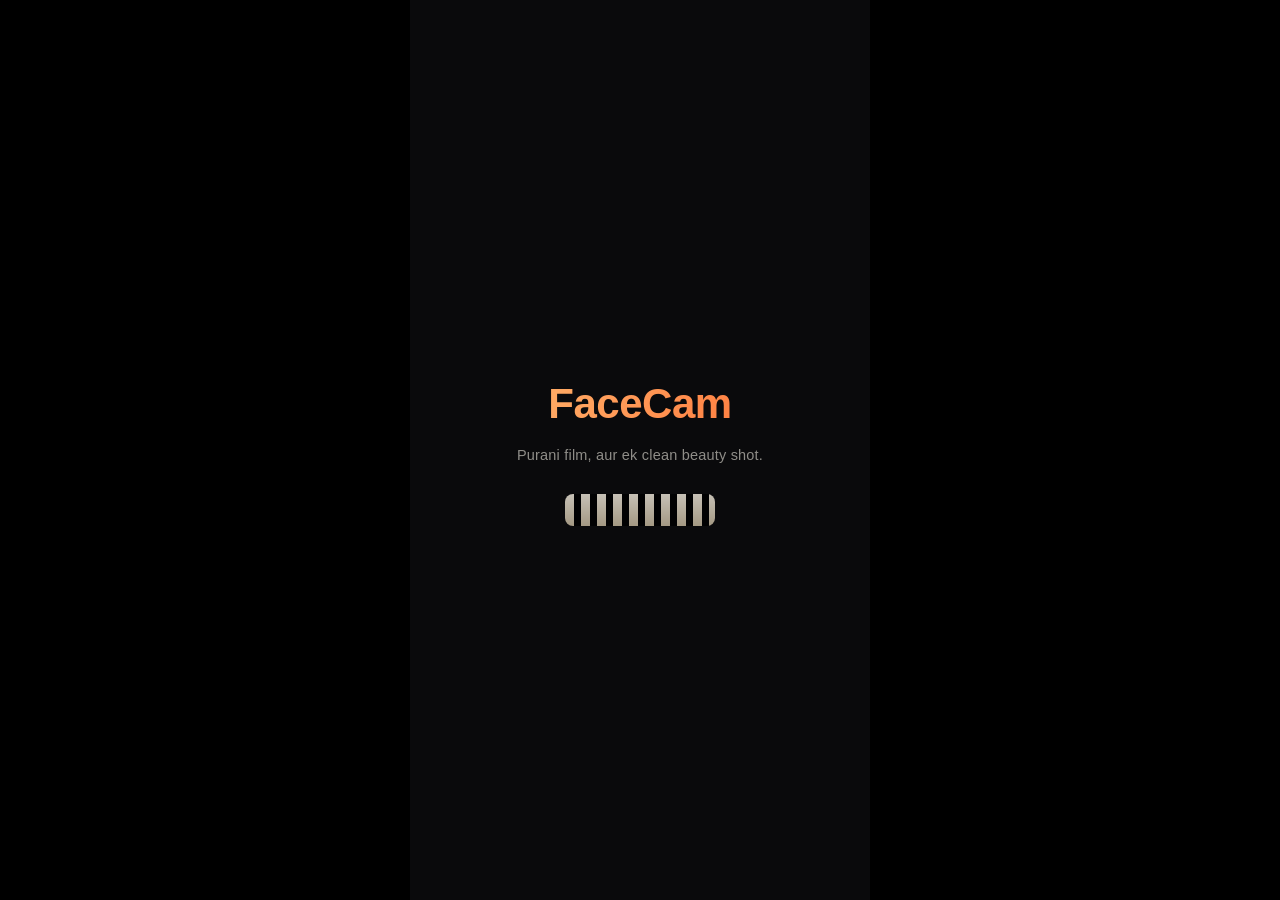
==== web/index.html @ 0ca832f5 "Explain plainly when the page is opened from file:// (browsers block the camera there)" ====
<!DOCTYPE html>
<html lang="en">
<head>
<meta charset="utf-8">
<meta name="viewport" content="width=device-width, initial-scale=1, viewport-fit=cover">
<meta name="theme-color" content="#0a0a0c">
<meta name="description" content="FaceCam — vintage film cameras and a beauty camera. Free, offline, no ads.">
<title>FaceCam — Vintage &amp; Beauty Camera</title>
<link rel="stylesheet" href="css/styles.css">
</head>
<body>
<div id="app">

  <!-- Splash -->
  <section class="screen" id="screen-splash">
    <div class="splash-inner">
      <div class="logo">FaceCam</div>
      <div class="logo-sub">Purani film, aur ek clean beauty shot.</div>
      <div class="film-strip"></div>
    </div>
  </section>

  <!-- Onboarding -->
  <section class="screen" id="screen-onboarding">
    <div class="onb">
      <div class="logo small">FaceCam</div>
      <p class="onb-lead">Vintage film cameras aur ek beauty camera &mdash; dono ek app mein. Koi slider nahi, bas click.</p>
      <ul class="onb-list">
        <li>13 vintage film cameras</li>
        <li>4 beauty looks &mdash; clean, bright, warm, portrait</li>
        <li>Random grain, dust, light leaks, vignette</li>
        <li>100% free, no ads, offline</li>
      </ul>
      <button class="btn primary" id="btn-onboard">Enable camera &amp; start</button>
      <p class="fine">Camera permission chahiye. Koi data upload nahi hota.</p>
    </div>
  </section>

  <!-- Viewfinder -->
  <section class="screen" id="screen-viewfinder">
    <div class="vf">
      <video id="video" playsinline autoplay muted></video>
      <canvas id="demo-canvas"></canvas>
      <div id="live-vignette" class="live-vignette"></div>
      <div id="live-frame" class="live-frame"></div>
      <div id="double-chip" class="double-chip"><img alt="First shot"><span>1st shot</span></div>
      <div id="flash-overlay"></div>

      <canvas id="pro-canvas" class="pro-canvas"></canvas>
      <div id="pro-grid" class="pro-grid"></div>
      <div id="pro-hud" class="pro-hud">
        <canvas id="pro-hist" class="pro-hist"></canvas>
        <div id="pro-level" class="pro-level">
          <div class="pro-level-track"><div id="pro-level-bar" class="pro-level-bar"></div></div>
          <span id="pro-level-val">0.0&deg;</span>
        </div>
        <div class="pro-row">
          <div class="pro-toggles">
            <button class="pro-btn on" data-pro-toggle="grid">Grid</button>
            <button class="pro-btn on" data-pro-toggle="level">Level</button>
            <button class="pro-btn" data-pro-toggle="peaking">Peaking</button>
            <button class="pro-btn" data-pro-toggle="zebra">Zebra</button>
            <button class="pro-btn" data-pro-toggle="falseColor">False</button>
          </div>
          <div id="pro-controls" class="pro-controls"></div>
        </div>
        <p id="pro-support-note" class="pro-note"></p>
      </div>

      <div id="cam-fallback" class="cam-fallback">
        <p id="fallback-text">Camera is device par available nahi hai.</p>
        <a id="fallback-live" class="btn primary" style="display:none"
           href="https://gpal7926-eng.github.io/facecam/FaceCam-preview.html" target="_blank" rel="noopener">
          Live version kholiye (camera yahan chalta hai)
        </a>
        <p class="fine" id="fallback-fine">Demo scene se poora pipeline test karein, ya gallery se photo import karein.</p>
        <button class="btn primary" id="fallback-demo">Demo scene try karein</button>
        <button class="btn" id="fallback-pick">Photo import karein</button>
      </div>

      <div id="countdown" class="countdown"></div>

      <div class="vf-top">
        <div class="vf-title">
          <span id="cam-name">FaceCam 135 B</span>
          <small id="cam-tag">35mm Classic</small>
        </div>
        <div class="vf-top-actions">
          <button class="icon-btn" id="btn-pro" title="Manual camera mode">M</button>
          <button class="icon-btn" id="btn-settings" title="Settings">&#9881;</button>
        </div>
      </div>

      <div class="vf-bottom">
        <div class="vf-row small-row">
          <button class="icon-btn" id="btn-gallery" title="Gallery">&#9635;</button>
          <button class="icon-btn" id="btn-picker" title="Cameras">&#9788;</button>
          <button class="icon-btn" id="btn-cameras" title="All cameras">&#9638;</button>
        </div>
        <div class="vf-row main-row">
          <button class="icon-btn" id="btn-timer" title="Self-timer">&#8986;</button>
          <button class="icon-btn" id="btn-flash" title="Flash">&#9889;</button>
          <button class="shutter" id="btn-shutter" title="Shutter"><span></span></button>
          <button class="icon-btn" id="btn-double" title="Double exposure">2x</button>
          <button class="icon-btn" id="btn-switch" title="Flip camera">&#8646;</button>
        </div>
        <div class="vf-row import-row">
          <button class="link-btn" id="btn-import">Import a photo</button>
        </div>
      </div>
    </div>
  </section>

  <!-- Developing -->
  <section class="screen" id="screen-developing">
    <div class="dev-wrap">
      <img id="dev-img" alt="Developing">
      <p class="dev-text">Developing&hellip;</p>
    </div>
  </section>

  <!-- Result -->
  <section class="screen" id="screen-result">
    <div class="result-wrap">
      <img id="result-img" alt="Result">
      <p class="result-cam" id="result-cam"></p>
      <div class="result-actions">
        <button class="btn" id="result-retake">Retake</button>
        <button class="btn primary" id="result-save">Save</button>
        <button class="btn" id="result-share">Share</button>
        <button class="btn" id="btn-before">Original</button>
      </div>
    </div>
  </section>

  <!-- Gallery -->
  <section class="screen" id="screen-gallery">
    <div class="topbar">
      <button class="icon-btn" data-back="viewfinder">&#8592;</button>
      <h1>Gallery<small id="gallery-count"></small></h1>
      <span></span>
    </div>
    <div class="screen-body">
      <div class="gallery-grid" id="gallery-grid"></div>
      <p id="gallery-empty" class="empty">Abhi koi photo nahi. Camera se pehli shot lein.</p>
    </div>
  </section>

  <!-- Cameras browser -->
  <section class="screen" id="screen-shop">
    <div class="topbar">
      <button class="icon-btn" data-back="viewfinder">&#8592;</button>
      <h1>Cameras</h1>
      <span></span>
    </div>
    <div class="screen-body">
      <div class="tabs" id="shop-tabs">
        <button class="tab" data-group="beauty">Beauty</button>
        <button class="tab active" data-group="vintage">Vintage</button>
      </div>
      <div class="shop-grid" id="shop-grid"></div>
    </div>
  </section>

  <!-- Settings -->
  <section class="screen" id="screen-settings">
    <div class="topbar">
      <button class="icon-btn" data-back="viewfinder">&#8592;</button>
      <h1>Settings</h1>
      <span></span>
    </div>
    <div class="screen-body">
      <div class="settings-list">
        <label class="row"><span>Date stamp</span><input type="checkbox" id="set-datestamp"></label>
        <label class="row"><span>Border / frame</span><input type="checkbox" id="set-border"></label>
        <label class="row"><span>Shutter sound</span><input type="checkbox" id="set-sound"></label>
        <label class="row"><span>FaceCam watermark</span><input type="checkbox" id="set-branding"></label>
        <label class="row"><span>Default camera</span><select id="set-default"></select></label>
        <button class="link-btn" id="set-reset">Reset app data</button>
        <a class="link-btn" href="#" onclick="return false;">Privacy policy</a>
        <p class="fine">Sab data sirf aapke device par rehta hai. Koi server, koi login, koi ads nahi.</p>
      </div>
    </div>
  </section>

  <!-- Camera picker sheet -->
  <div class="sheet" id="sheet-picker">
    <div class="sheet-backdrop"></div>
    <div class="sheet-panel">
      <div class="sheet-head">
        <h2>Cameras</h2>
        <button class="icon-btn" data-close-sheet="sheet-picker">&#10005;</button>
      </div>
      <div class="tabs" id="picker-tabs">
        <button class="tab" data-group="beauty">Beauty</button>
        <button class="tab active" data-group="vintage">Vintage</button>
      </div>
      <div class="picker-list" id="picker-list"></div>
    </div>
  </div>

  <!-- Photo viewer -->
  <div class="viewer" id="viewer">
    <img id="viewer-img" alt="Photo">
    <div class="viewer-actions">
      <button class="btn" id="viewer-close">Close</button>
      <button class="btn" id="viewer-share">Share</button>
      <button class="btn danger" id="viewer-delete">Delete</button>
    </div>
  </div>

  <div id="toast" class="toast"></div>
  <input type="file" id="import-input" accept="image/*" hidden>
</div>

<script src="js/cameras.js"></script>
<script src="js/effects.js"></script>
<script src="js/pro.js"></script>
<script src="js/app.js"></script>
</body>
</html>
---- web/css/styles.css ----
:root {
  --bg: #0a0a0c;
  --bg-2: #101014;
  --panel: #16161b;
  --panel-2: #1e1e25;
  --line: #272730;
  --text: #f4f2ee;
  --muted: #8f8d88;
  --accent: #ff7a3d;
  --accent-2: #ffb26b;
  --danger: #ff5f5f;
  --ok: #4ade80;
  --r-lg: 20px;
  --r-md: 14px;
  --r-sm: 10px;
  --frame-color: #ffffff;
}

* { box-sizing: border-box; -webkit-tap-highlight-color: transparent; }

html, body {
  margin: 0;
  height: 100%;
  background: #000;
  color: var(--text);
  font-family: -apple-system, BlinkMacSystemFont, "Segoe UI", Roboto, "Helvetica Neue", Arial, sans-serif;
  font-size: 15px;
  line-height: 1.45;
  overscroll-behavior: none;
  -webkit-font-smoothing: antialiased;
}

#app {
  position: relative;
  width: 100%;
  max-width: 460px;
  height: 100vh;
  height: 100dvh;
  margin: 0 auto;
  background: var(--bg);
  overflow: hidden;
  box-shadow: 0 0 80px rgba(0,0,0,.85);
}

/* ---------- Screens ---------- */
.screen {
  position: absolute;
  inset: 0;
  display: none;
  flex-direction: column;
  background: var(--bg);
}
.screen.active { display: flex; animation: fade .22s ease; }
@keyframes fade { from { opacity: 0; } to { opacity: 1; } }
.screen-body { flex: 1; overflow-y: auto; padding: 18px 18px 26px; }

/* ---------- Splash ---------- */
#screen-splash { align-items: center; justify-content: center; }
.splash-inner { text-align: center; padding: 24px; }
.logo {
  font-size: 42px;
  font-weight: 800;
  letter-spacing: -0.5px;
  background: linear-gradient(115deg, var(--accent-2), var(--accent));
  -webkit-background-clip: text;
  background-clip: text;
  color: transparent;
}
.logo.small { font-size: 28px; }
.logo-sub { color: var(--muted); margin-top: 10px; font-size: 14.5px; letter-spacing: .2px; }
.film-strip {
  margin: 28px auto 0;
  width: 150px; height: 32px;
  border-radius: 8px;
  background:
    repeating-linear-gradient(90deg, transparent 0 9px, #000 9px 16px),
    linear-gradient(#f6efe1, #cbbda2);
  opacity: .8;
}

/* ---------- Onboarding ---------- */
#screen-onboarding { justify-content: center; }
.onb { padding: 30px 24px; }
.onb-lead { color: var(--muted); line-height: 1.6; font-size: 15px; }
.onb-list { list-style: none; padding: 0; margin: 22px 0; }
.onb-list li {
  padding: 12px 14px 12px 38px;
  position: relative;
  background: var(--panel);
  border: 1px solid var(--line);
  border-radius: var(--r-md);
  margin-bottom: 8px;
  font-size: 14.5px;
}
.onb-list li::before {
  content: "";
  position: absolute; left: 15px; top: 17px;
  width: 7px; height: 7px; border-radius: 50%;
  background: var(--accent);
}

/* ---------- Buttons ---------- */
.btn {
  appearance: none;
  border: 1px solid var(--line);
  background: var(--panel-2);
  color: var(--text);
  padding: 13px 18px;
  border-radius: var(--r-md);
  font-size: 15px;
  font-weight: 600;
  font-family: inherit;
  cursor: pointer;
  transition: transform .08s ease, background .15s ease, border-color .15s ease;
}
.btn:active { transform: scale(.975); }
.btn.primary {
  background: linear-gradient(115deg, var(--accent), var(--accent-2));
  border: none;
  color: #22120a;
  width: 100%;
}
.btn.danger { color: var(--danger); border-color: rgba(255,95,95,.35); }
.btn.small { padding: 9px 14px; font-size: 13px; }

.icon-btn {
  appearance: none;
  border: 1px solid rgba(255,255,255,.09);
  background: rgba(18,18,22,.62);
  color: var(--text);
  width: 42px; height: 42px;
  border-radius: 50%;
  font-size: 16px;
  font-family: inherit;
  cursor: pointer;
  display: inline-flex;
  align-items: center;
  justify-content: center;
  backdrop-filter: blur(8px);
  transition: transform .08s ease, background .15s ease;
}
.icon-btn.on { background: var(--accent); color: #22120a; border-color: transparent; }
.icon-btn:active { transform: scale(.94); }

.link-btn {
  background: none;
  border: none;
  color: var(--accent-2);
  font-size: 14px;
  font-family: inherit;
  padding: 11px 4px;
  cursor: pointer;
  text-decoration: none;
  display: inline-block;
  font-weight: 600;
}
.link-btn.danger { color: var(--danger); }

/* ---------- Viewfinder ---------- */
.vf { position: relative; flex: 1; overflow: hidden; background: #000; }
#video, #demo-canvas {
  position: absolute; inset: 0;
  width: 100%; height: 100%;
  object-fit: cover;
  transition: filter .25s ease;
}
#demo-canvas { display: none; }
.live-vignette {
  position: absolute; inset: 0;
  pointer-events: none;
  background: radial-gradient(circle at 50% 50%, rgba(0,0,0,0) 42%, rgba(0,0,0,.85) 100%);
  opacity: .3;
  transition: opacity .25s ease;
}
.live-frame {
  position: absolute; inset: 0;
  pointer-events: none;
  transition: border .2s ease;
}
.live-frame.thin { border: 7px solid var(--frame-color); }
.live-frame.thick { border: 20px solid var(--frame-color); }
.live-frame.cinema { border-top: 9vh solid #0d0d0d; border-bottom: 9vh solid #0d0d0d; }
.live-frame.instant { border: 16px solid #fff; border-bottom-width: 58px; }

.cam-fallback {
  position: absolute; inset: 0;
  display: none;
  flex-direction: column;
  align-items: center;
  justify-content: center;
  gap: 10px;
  padding: 30px;
  text-align: center;
  background: radial-gradient(circle at 50% 32%, #23232a, #0e0e11);
}
.cam-fallback.show { display: flex; }
.cam-fallback p { margin: 0; color: var(--muted); }
.cam-fallback .btn { width: 100%; max-width: 280px; }

.countdown {
  position: absolute; top: 50%; left: 50%;
  transform: translate(-50%,-50%);
  font-size: 92px; font-weight: 800;
  color: #fff;
  text-shadow: 0 4px 26px rgba(0,0,0,.7);
  display: none;
}
.countdown.show { display: block; }

.vf-top {
  position: absolute; top: 0; left: 0; right: 0;
  display: flex; align-items: flex-start; justify-content: space-between;
  padding: 16px 16px 0;
}
.vf-title { display: flex; flex-direction: column; }
.vf-title span { font-weight: 700; font-size: 15px; letter-spacing: .2px; text-shadow: 0 1px 8px rgba(0,0,0,.75); }
.vf-title small { color: var(--accent-2); font-size: 11.5px; letter-spacing: .4px; text-shadow: 0 1px 8px rgba(0,0,0,.75); }
.vf-top-actions { display: flex; gap: 8px; }

.vf-bottom {
  position: absolute; left: 0; right: 0; bottom: 0;
  padding: 0 16px 22px;
  background: linear-gradient(to top, rgba(0,0,0,.82) 40%, rgba(0,0,0,0));
}
.vf-row { display: flex; align-items: center; justify-content: center; gap: 14px; }
.small-row { margin-bottom: 14px; }
.small-row .icon-btn { width: 38px; height: 38px; font-size: 14px; }
.main-row { gap: 18px; }
.import-row { margin-top: 14px; justify-content: center; }

.shutter {
  appearance: none;
  width: 74px; height: 74px;
  border-radius: 50%;
  border: 3px solid rgba(255,255,255,.9);
  background: rgba(255,255,255,.10);
  cursor: pointer;
  display: flex; align-items: center; justify-content: center;
  transition: transform .09s ease, background .15s ease;
  box-shadow: 0 0 0 6px rgba(255,255,255,.06);
}
.shutter span {
  width: 58px; height: 58px;
  border-radius: 50%;
  background: #fff;
  display: block;
  transition: transform .09s ease;
}
.shutter:active { transform: scale(.94); }
.shutter:active span { transform: scale(.9); }

/* ---------- Developing ---------- */
#screen-developing { align-items: center; justify-content: center; }
.dev-wrap { text-align: center; padding: 20px; }
#dev-img {
  width: 74vw; max-width: 320px;
  border-radius: 8px;
  filter: brightness(3) blur(22px) saturate(.2);
  opacity: .25;
  transition: filter 2.4s ease, opacity 2.4s ease;
}
#dev-img.developed { filter: none; opacity: 1; }
.dev-text {
  color: var(--muted); letter-spacing: 3px; margin-top: 20px;
  text-transform: uppercase; font-size: 12px;
}

/* ---------- Result ---------- */
#screen-result { align-items: center; justify-content: center; }
.result-wrap { display: flex; flex-direction: column; align-items: center; gap: 14px; width: 100%; padding: 22px; }
#result-img {
  max-width: 84vw; max-height: 60vh;
  border-radius: 12px;
  box-shadow: 0 18px 48px rgba(0,0,0,.62);
}
.result-actions { display: flex; flex-wrap: wrap; justify-content: center; gap: 9px; }
.result-actions .btn { min-width: 84px; }
.result-cam { color: var(--accent-2); font-size: 12.5px; letter-spacing: .8px; margin: -6px 0 0; text-transform: uppercase; }
#btn-before.on { background: var(--accent); color: #22120a; border-color: transparent; }

/* ---------- Top bar ---------- */
.topbar {
  display: flex; align-items: center; justify-content: space-between;
  padding: 16px 16px 12px;
}
.topbar h1 { font-size: 17px; margin: 0; font-weight: 700; letter-spacing: .2px; }
.topbar h1 small { color: var(--muted); font-weight: 500; font-size: 13px; }
.topbar .icon-btn { width: 36px; height: 36px; font-size: 15px; }
.topbar > span { width: 36px; }

/* ---------- Tabs ---------- */
.tabs {
  display: flex;
  gap: 4px;
  padding: 4px;
  background: var(--panel);
  border: 1px solid var(--line);
  border-radius: 999px;
  margin-bottom: 16px;
}
.tab {
  flex: 1;
  appearance: none;
  border: none;
  background: transparent;
  color: var(--muted);
  font-family: inherit;
  font-size: 13.5px;
  font-weight: 600;
  padding: 9px 10px;
  border-radius: 999px;
  cursor: pointer;
  transition: background .16s ease, color .16s ease;
}
.tab.active { background: var(--panel-2); color: var(--text); box-shadow: 0 2px 10px rgba(0,0,0,.35); }

/* ---------- Gallery ---------- */
.gallery-grid { display: grid; grid-template-columns: repeat(3, 1fr); gap: 7px; }
.gallery-group-title {
  grid-column: 1 / -1;
  font-size: 11.5px;
  color: var(--muted);
  text-transform: uppercase;
  letter-spacing: 1.2px;
  margin: 16px 0 5px;
}
.gallery-cell {
  appearance: none; border: none; padding: 0;
  aspect-ratio: 3 / 4;
  background: var(--panel);
  border-radius: var(--r-sm);
  overflow: hidden;
  cursor: pointer;
}
.gallery-cell img { width: 100%; height: 100%; object-fit: cover; display: block; }
.empty { color: var(--muted); text-align: center; padding: 46px 20px; }

/* ---------- Settings ---------- */
.settings-list { display: flex; flex-direction: column; }
.settings-list .row {
  display: flex; align-items: center; justify-content: space-between;
  padding: 15px 2px;
  border-bottom: 1px solid var(--line);
  font-size: 15px;
}
.settings-list .row:last-of-type { border-bottom: none; }
.settings-list select {
  background: var(--panel-2); color: var(--text);
  border: 1px solid var(--line); border-radius: var(--r-sm);
  padding: 9px 11px; font-size: 14px; font-family: inherit;
  max-width: 58%;
}
input[type="checkbox"] { width: 22px; height: 22px; accent-color: var(--accent); }
.fine { color: var(--muted); font-size: 12.5px; line-height: 1.55; margin-top: 14px; }

/* ---------- Cameras browser ---------- */
.shop-grid { display: grid; grid-template-columns: 1fr 1fr; gap: 12px; }
.shop-card {
  background: var(--panel);
  border: 1px solid var(--line);
  border-radius: var(--r-lg);
  overflow: hidden;
  display: flex; flex-direction: column;
  transition: border-color .16s ease, transform .12s ease;
}
.shop-card.active { border-color: var(--accent); }
.shop-card:active { transform: scale(.985); }
.shop-preview {
  position: relative;
  height: 100px;
  background: linear-gradient(135deg, #6b7a8f, #c9b79c);
}
.sp-vig {
  position: absolute; inset: 0;
  background: radial-gradient(circle at 50% 50%, rgba(0,0,0,0) 40%, rgba(0,0,0,.55) 100%);
}
.shop-body { padding: 11px 13px 13px; display: flex; flex-direction: column; gap: 3px; flex: 1; }
.shop-body strong { font-size: 14px; letter-spacing: .1px; }
.shop-body small { color: var(--accent-2); font-size: 11px; letter-spacing: .3px; }
.shop-body p { color: var(--muted); font-size: 12px; line-height: 1.45; margin: 3px 0 9px; flex: 1; }
.buy-btn {
  appearance: none; border: none;
  background: var(--accent); color: #22120a;
  border-radius: var(--r-sm); padding: 10px; font-weight: 700; font-size: 13px;
  font-family: inherit; cursor: pointer;
}
.buy-btn.owned { background: var(--panel-2); color: var(--muted); }

/* ---------- Sheets ---------- */
.sheet { position: absolute; inset: 0; display: none; z-index: 40; }
.sheet.show { display: block; }
.sheet-backdrop { position: absolute; inset: 0; background: rgba(0,0,0,.6); }
.sheet-panel {
  position: absolute; left: 0; right: 0; bottom: 0;
  background: var(--bg-2);
  border-top-left-radius: 22px; border-top-right-radius: 22px;
  border-top: 1px solid var(--line);
  max-height: 74%;
  overflow-y: auto;
  padding: 0 14px 18px;
  animation: slideUp .24s cubic-bezier(.2,.8,.3,1);
}
@keyframes slideUp { from { transform: translateY(100%); } to { transform: translateY(0); } }
.sheet-head {
  display: flex; align-items: center; justify-content: space-between;
  padding: 16px 4px 12px;
}
.sheet-head h2 { font-size: 16px; margin: 0; font-weight: 700; }
.picker-list { padding: 4px 0 8px; }
.picker-item {
  display: flex; align-items: center; gap: 12px;
  width: 100%;
  appearance: none; border: 1px solid transparent;
  background: none; color: var(--text);
  font-family: inherit;
  padding: 10px; border-radius: var(--r-md); cursor: pointer;
  text-align: left;
  transition: background .15s ease, border-color .15s ease;
}
.picker-item.selected { border-color: var(--accent); background: rgba(255,122,61,.08); }
.swatch {
  width: 46px; height: 46px; border-radius: var(--r-sm);
  background: linear-gradient(135deg, #7d8b9c, #d3c1a4);
  flex: none;
}
.pi-text { display: flex; flex-direction: column; flex: 1; }
.pi-text strong { font-size: 14px; }
.pi-text small { color: var(--accent-2); font-size: 11.5px; }
.pi-state { font-size: 12px; color: var(--muted); font-weight: 600; }
.picker-item.selected .pi-state { color: var(--accent); }

/* ---------- Viewer ---------- */
.viewer {
  position: absolute; inset: 0; z-index: 50;
  display: none;
  flex-direction: column;
  align-items: center; justify-content: center;
  gap: 18px;
  background: rgba(0,0,0,.95);
  padding: 22px;
}
.viewer.show { display: flex; }
.viewer img { max-width: 92%; max-height: 72%; border-radius: 12px; }
.viewer-actions { display: flex; gap: 10px; }

/* ---------- Toast ---------- */
.toast {
  position: absolute;
  left: 50%; top: 92px;
  transform: translate(-50%, -14px);
  background: rgba(28,28,34,.97);
  color: var(--text);
  border: 1px solid var(--line);
  padding: 11px 17px;
  border-radius: 999px;
  font-size: 13.5px;
  opacity: 0;
  pointer-events: none;
  transition: opacity .2s ease, transform .2s ease;
  z-index: 70;
  max-width: 90%;
  text-align: center;
}
.toast.show { opacity: 1; transform: translate(-50%, 0); }

/* ---------- Demo scene + flash ---------- */
#flash-overlay {
  position: absolute; inset: 0;
  background: #fff;
  opacity: 0;
  pointer-events: none;
  transition: opacity .1s ease;
}
#flash-overlay.go { opacity: .85; }

/* ---------- Double-exposure chip ---------- */
.double-chip {
  position: absolute;
  right: 16px; top: 106px;
  width: 66px;
  border-radius: var(--r-sm);
  overflow: hidden;
  display: none;
  border: 2px solid #fff;
  box-shadow: 0 8px 22px rgba(0,0,0,.55);
}
.double-chip.show { display: block; }
.double-chip img { width: 100%; display: block; }
.double-chip span {
  position: absolute; left: 0; right: 0; bottom: 0;
  font-size: 9px; text-align: center;
  background: rgba(0,0,0,.62); color: #fff; padding: 2px 0;
}

/* ---------- Manual mode HUD ---------- */
.pro-canvas {
  position: absolute; inset: 0;
  width: 100%; height: 100%;
  display: none;
  pointer-events: none;
  image-rendering: pixelated;
}
.pro-grid {
  position: absolute; inset: 0;
  display: none;
  pointer-events: none;
  background:
    repeating-linear-gradient(to right, rgba(255,255,255,.28) 0 1px, transparent 1px 33.3333%),
    repeating-linear-gradient(to bottom, rgba(255,255,255,.28) 0 1px, transparent 1px 33.3333%);
}
.pro-hud { position: absolute; inset: 0; display: none; pointer-events: none; }
.pro-hud.show {
  display: flex; flex-direction: column; justify-content: flex-end;
  padding: 0 16px 210px; gap: 8px;
}
.pro-hist {
  position: absolute; top: 66px; right: 16px;
  width: 158px; height: 54px;
  border: 1px solid rgba(255,255,255,.2);
  border-radius: var(--r-sm);
}
.pro-level {
  position: absolute; top: 52%; left: 50%;
  transform: translate(-50%, -50%);
  display: flex; align-items: center; gap: 10px;
  color: #fff; font-size: 11px;
  text-shadow: 0 1px 5px rgba(0,0,0,.85);
}
.pro-level-track {
  position: relative;
  width: 128px; height: 3px;
  background: rgba(255,255,255,.35);
  border-radius: 2px;
}
.pro-level-bar {
  position: absolute; left: 0; top: -3px;
  width: 128px; height: 9px;
  border-radius: 3px;
  background: #e5e7eb;
  transform-origin: 50% 50%;
  transition: transform .1s linear, background .15s linear;
}
.pro-row { display: flex; align-items: flex-end; justify-content: space-between; gap: 10px; }
.pro-toggles {
  display: flex; flex-wrap: wrap; gap: 6px;
  max-width: 190px;
  pointer-events: auto;
}
.pro-btn {
  appearance: none;
  font-family: inherit;
  font-size: 11px; padding: 6px 11px;
  border-radius: 999px;
  border: 1px solid rgba(255,255,255,.22);
  background: rgba(0,0,0,.5);
  color: #dcdcdc; cursor: pointer;
  backdrop-filter: blur(6px);
}
.pro-btn.on { background: var(--accent); color: #22120a; border-color: transparent; }
.pro-controls {
  width: 176px; flex: none;
  display: flex; flex-direction: column; gap: 7px;
  padding: 10px 11px;
  border-radius: var(--r-md);
  background: rgba(0,0,0,.5);
  backdrop-filter: blur(8px);
  pointer-events: auto;
}
.pro-ctl { display: grid; grid-template-columns: 44px 1fr; align-items: center; gap: 6px; }
.pro-ctl label { font-size: 10.5px; color: #b9b6ae; }
.pro-ctl input[type="range"] { width: 100%; accent-color: var(--accent); }
.pro-ctl-val { grid-column: 1 / -1; font-size: 10px; color: #7dd3fc; text-align: right; }
.pro-ctl.off { opacity: .45; }
.pro-note {
  margin: 0;
  font-size: 10px; line-height: 1.4;
  color: #9a978f; text-align: center;
  text-shadow: 0 1px 5px rgba(0,0,0,.85);
}
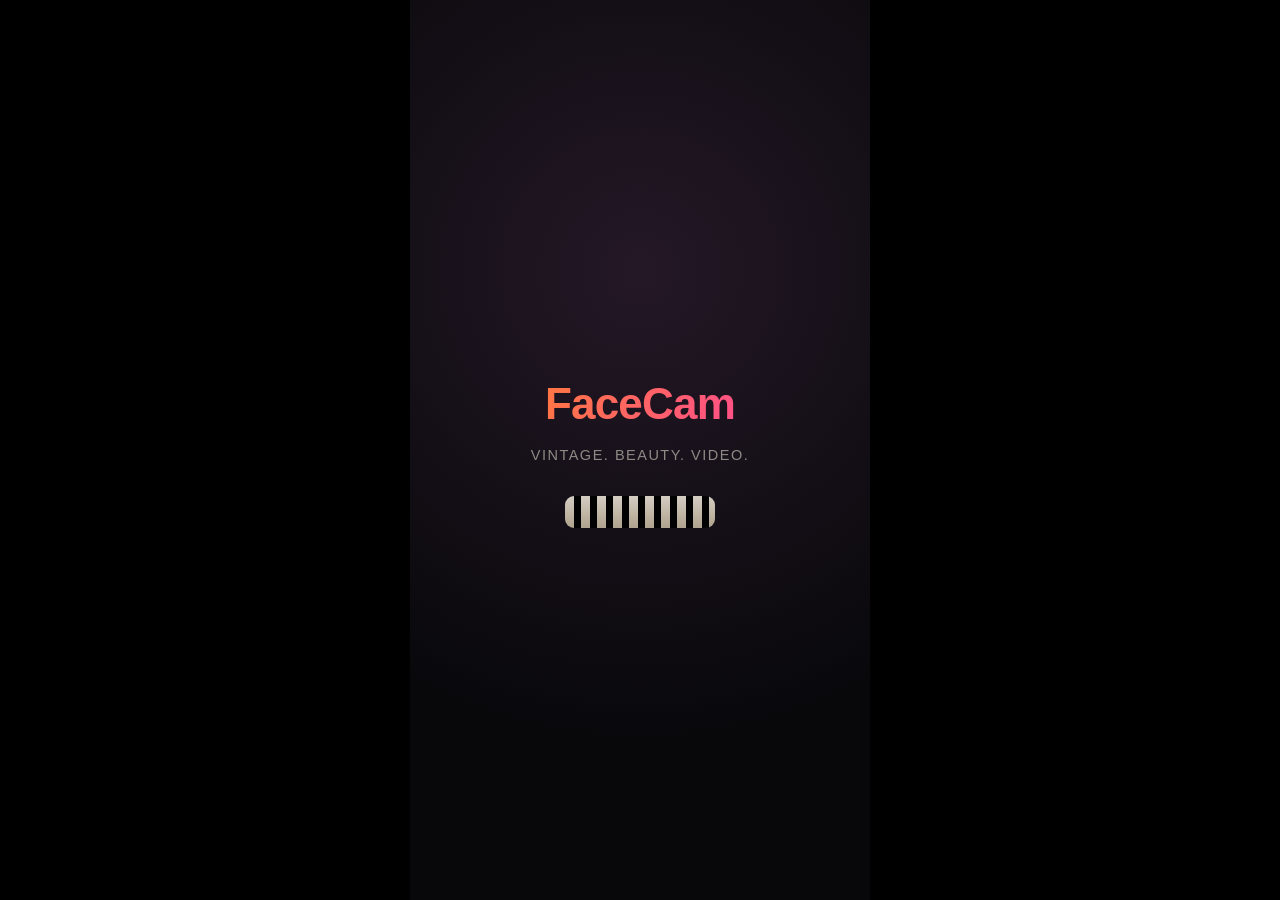
==== commit ecd1d0da: "Add video recording, slow motion and subtitles; new UI; Android gets ML face-aware beauty" ====
--- a/web/index.html
+++ b/web/index.html
@@ -3,9 +3,9 @@
 <head>
 <meta charset="utf-8">
 <meta name="viewport" content="width=device-width, initial-scale=1, viewport-fit=cover">
-<meta name="theme-color" content="#0a0a0c">
-<meta name="description" content="FaceCam — vintage film cameras and a beauty camera. Free, offline, no ads.">
-<title>FaceCam — Vintage &amp; Beauty Camera</title>
+<meta name="theme-color" content="#08080b">
+<meta name="description" content="FaceCam — vintage film, beauty, video, slow motion and subtitles. Free, offline, no ads.">
+<title>FaceCam — Vintage, Beauty &amp; Video</title>
 <link rel="stylesheet" href="css/styles.css">
 </head>
 <body>
@@ -15,7 +15,7 @@
   <section class="screen" id="screen-splash">
     <div class="splash-inner">
       <div class="logo">FaceCam</div>
-      <div class="logo-sub">Purani film, aur ek clean beauty shot.</div>
+      <div class="logo-sub">Vintage. Beauty. Video.</div>
       <div class="film-strip"></div>
     </div>
   </section>
@@ -24,15 +24,16 @@
   <section class="screen" id="screen-onboarding">
     <div class="onb">
       <div class="logo small">FaceCam</div>
-      <p class="onb-lead">Vintage film cameras aur ek beauty camera &mdash; dono ek app mein. Koi slider nahi, bas click.</p>
+      <p class="onb-lead">Reels, selfies aur photos ke liye ek hi camera — vintage film looks, clean beauty, video, slow motion aur subtitles.</p>
       <ul class="onb-list">
-        <li>13 vintage film cameras</li>
-        <li>4 beauty looks &mdash; clean, bright, warm, portrait</li>
-        <li>Random grain, dust, light leaks, vignette</li>
+        <li>13 vintage film + 4 beauty cameras</li>
+        <li>Video recording, look baked in</li>
+        <li>Slow motion 0.5x / 0.25x</li>
+        <li>Subtitles aur live captions</li>
         <li>100% free, no ads, offline</li>
       </ul>
       <button class="btn primary" id="btn-onboard">Enable camera &amp; start</button>
-      <p class="fine">Camera permission chahiye. Koi data upload nahi hota.</p>
+      <p class="fine">Camera aur mic permission chahiye. Koi data upload nahi hota.</p>
     </div>
   </section>
 
@@ -91,23 +92,53 @@
         </div>
       </div>
 
+      <div class="rec-badge" id="rec-badge"><span class="dot"></span>REC <b id="rec-time">0:00</b></div>
+
+      <div class="vf-rail">
+        <button class="icon-btn" id="btn-flash" title="Flash">&#9889;</button>
+        <button class="icon-btn" id="btn-timer" title="Self-timer">&#8986;</button>
+        <button class="icon-btn" id="btn-double" title="Double exposure">2x</button>
+        <button class="icon-btn" id="btn-import" title="Import a photo">&#8681;</button>
+      </div>
+
       <div class="vf-bottom">
-        <div class="vf-row small-row">
-          <button class="icon-btn" id="btn-gallery" title="Gallery">&#9635;</button>
-          <button class="icon-btn" id="btn-picker" title="Cameras">&#9788;</button>
-          <button class="icon-btn" id="btn-cameras" title="All cameras">&#9638;</button>
-        </div>
-        <div class="vf-row main-row">
-          <button class="icon-btn" id="btn-timer" title="Self-timer">&#8986;</button>
-          <button class="icon-btn" id="btn-flash" title="Flash">&#9889;</button>
+        <div class="family-row" id="family-row">
+          <button class="fam active" data-group="vintage">Vintage</button>
+          <button class="fam" data-group="beauty">Beauty</button>
+        </div>
+
+        <div class="cam-strip" id="cam-strip"></div>
+
+        <div class="mode-row" id="mode-row">
+          <button class="mode-chip active" data-mode="photo">Photo</button>
+          <button class="mode-chip" data-mode="video">Video</button>
+        </div>
+
+        <div class="video-extras" id="video-extras">
+          <input id="caption-input" class="caption-input" type="text" maxlength="80"
+                 placeholder="Caption / subtitle line...">
+          <div class="video-opts">
+            <div class="speed-row" id="speed-row">
+              <button class="speed active" data-speed="1">1x</button>
+              <button class="speed" data-speed="0.5">0.5x</button>
+              <button class="speed" data-speed="0.25">0.25x</button>
+            </div>
+            <label class="live-cap"><input type="checkbox" id="live-captions"> Live captions</label>
+          </div>
+        </div>
+
+        <div class="shutter-row">
+          <button class="mini-thumb" id="btn-gallery-mini" title="Gallery"><span></span></button>
           <button class="shutter" id="btn-shutter" title="Shutter"><span></span></button>
-          <button class="icon-btn" id="btn-double" title="Double exposure">2x</button>
-          <button class="icon-btn" id="btn-switch" title="Flip camera">&#8646;</button>
-        </div>
-        <div class="vf-row import-row">
-          <button class="link-btn" id="btn-import">Import a photo</button>
-        </div>
-      </div>
+          <button class="icon-btn flip" id="btn-switch" title="Flip camera">&#8646;</button>
+        </div>
+      </div>
+
+      <nav class="bottom-nav">
+        <button class="nav-btn active" data-nav="camera"><span>&#9673;</span>Camera</button>
+        <button class="nav-btn" data-nav="gallery"><span>&#9635;</span>Gallery</button>
+        <button class="nav-btn" data-nav="modes"><span>&#9638;</span>Modes</button>
+      </nav>
     </div>
   </section>
 
@@ -123,6 +154,7 @@
   <section class="screen" id="screen-result">
     <div class="result-wrap">
       <img id="result-img" alt="Result">
+      <video id="result-video" class="result-video" playsinline controls style="display:none"></video>
       <p class="result-cam" id="result-cam"></p>
       <div class="result-actions">
         <button class="btn" id="result-retake">Retake</button>
@@ -142,15 +174,15 @@
     </div>
     <div class="screen-body">
       <div class="gallery-grid" id="gallery-grid"></div>
-      <p id="gallery-empty" class="empty">Abhi koi photo nahi. Camera se pehli shot lein.</p>
-    </div>
-  </section>
-
-  <!-- Cameras browser -->
+      <p id="gallery-empty" class="empty">Abhi kuch nahi. Camera se pehli shot ya clip banayein.</p>
+    </div>
+  </section>
+
+  <!-- Cameras / Modes browser -->
   <section class="screen" id="screen-shop">
     <div class="topbar">
       <button class="icon-btn" data-back="viewfinder">&#8592;</button>
-      <h1>Cameras</h1>
+      <h1>Modes</h1>
       <span></span>
     </div>
     <div class="screen-body">
@@ -183,25 +215,17 @@
     </div>
   </section>
 
-  <!-- Camera picker sheet -->
-  <div class="sheet" id="sheet-picker">
-    <div class="sheet-backdrop"></div>
-    <div class="sheet-panel">
-      <div class="sheet-head">
-        <h2>Cameras</h2>
-        <button class="icon-btn" data-close-sheet="sheet-picker">&#10005;</button>
-      </div>
-      <div class="tabs" id="picker-tabs">
-        <button class="tab" data-group="beauty">Beauty</button>
-        <button class="tab active" data-group="vintage">Vintage</button>
-      </div>
-      <div class="picker-list" id="picker-list"></div>
-    </div>
-  </div>
-
-  <!-- Photo viewer -->
+  <!-- Viewer -->
   <div class="viewer" id="viewer">
     <img id="viewer-img" alt="Photo">
+    <video id="viewer-video" class="viewer-video" playsinline controls style="display:none"></video>
+    <div class="viewer-speed" id="viewer-speed" style="display:none">
+      <span>Speed</span>
+      <button class="speed active" data-vspeed="1">1x</button>
+      <button class="speed" data-vspeed="0.5">0.5x</button>
+      <button class="speed" data-vspeed="0.25">0.25x</button>
+      <button class="speed-bake" id="speed-bake">Save slow-mo</button>
+    </div>
     <div class="viewer-actions">
       <button class="btn" id="viewer-close">Close</button>
       <button class="btn" id="viewer-share">Share</button>
@@ -215,6 +239,7 @@
 
 <script src="js/cameras.js"></script>
 <script src="js/effects.js"></script>
+<script src="js/video.js"></script>
 <script src="js/pro.js"></script>
 <script src="js/app.js"></script>
 </body>
--- a/web/css/styles.css
+++ b/web/css/styles.css
@@ -1,81 +1,65 @@
 :root {
-  --bg: #0a0a0c;
-  --bg-2: #101014;
-  --panel: #16161b;
-  --panel-2: #1e1e25;
-  --line: #272730;
-  --text: #f4f2ee;
-  --muted: #8f8d88;
+  --bg: #08080b;
+  --bg-2: #0e0e13;
+  --glass: rgba(22,22,29,.62);
+  --glass-2: rgba(30,30,38,.72);
+  --line: rgba(255,255,255,.09);
+  --text: #f5f3ef;
+  --muted: #8d8a85;
   --accent: #ff7a3d;
-  --accent-2: #ffb26b;
+  --accent-2: #ff4d8d;
+  --grad: linear-gradient(115deg, #ff7a3d, #ff4d8d);
   --danger: #ff5f5f;
   --ok: #4ade80;
-  --r-lg: 20px;
-  --r-md: 14px;
-  --r-sm: 10px;
+  --r-lg: 22px;
+  --r-md: 15px;
+  --r-sm: 11px;
   --frame-color: #ffffff;
 }
 
 * { box-sizing: border-box; -webkit-tap-highlight-color: transparent; }
 
 html, body {
-  margin: 0;
-  height: 100%;
-  background: #000;
-  color: var(--text);
+  margin: 0; height: 100%;
+  background: #000; color: var(--text);
   font-family: -apple-system, BlinkMacSystemFont, "Segoe UI", Roboto, "Helvetica Neue", Arial, sans-serif;
-  font-size: 15px;
-  line-height: 1.45;
+  font-size: 15px; line-height: 1.45;
   overscroll-behavior: none;
   -webkit-font-smoothing: antialiased;
 }
 
 #app {
   position: relative;
-  width: 100%;
-  max-width: 460px;
-  height: 100vh;
-  height: 100dvh;
+  width: 100%; max-width: 460px;
+  height: 100vh; height: 100dvh;
   margin: 0 auto;
   background: var(--bg);
   overflow: hidden;
-  box-shadow: 0 0 80px rgba(0,0,0,.85);
+  box-shadow: 0 0 90px rgba(0,0,0,.9);
 }
 
 /* ---------- Screens ---------- */
-.screen {
-  position: absolute;
-  inset: 0;
-  display: none;
-  flex-direction: column;
-  background: var(--bg);
-}
+.screen { position: absolute; inset: 0; display: none; flex-direction: column; background: var(--bg); }
 .screen.active { display: flex; animation: fade .22s ease; }
 @keyframes fade { from { opacity: 0; } to { opacity: 1; } }
-.screen-body { flex: 1; overflow-y: auto; padding: 18px 18px 26px; }
+.screen-body { flex: 1; overflow-y: auto; padding: 18px 18px 28px; }
 
 /* ---------- Splash ---------- */
-#screen-splash { align-items: center; justify-content: center; }
+#screen-splash { align-items: center; justify-content: center;
+  background: radial-gradient(circle at 50% 30%, #241826, #08080b 70%); }
 .splash-inner { text-align: center; padding: 24px; }
 .logo {
-  font-size: 42px;
-  font-weight: 800;
-  letter-spacing: -0.5px;
-  background: linear-gradient(115deg, var(--accent-2), var(--accent));
-  -webkit-background-clip: text;
-  background-clip: text;
-  color: transparent;
+  font-size: 44px; font-weight: 800; letter-spacing: -0.8px;
+  background: var(--grad);
+  -webkit-background-clip: text; background-clip: text; color: transparent;
 }
 .logo.small { font-size: 28px; }
-.logo-sub { color: var(--muted); margin-top: 10px; font-size: 14.5px; letter-spacing: .2px; }
+.logo-sub { color: var(--muted); margin-top: 10px; font-size: 14.5px; letter-spacing: 1.5px; text-transform: uppercase; }
 .film-strip {
-  margin: 28px auto 0;
-  width: 150px; height: 32px;
-  border-radius: 8px;
-  background:
-    repeating-linear-gradient(90deg, transparent 0 9px, #000 9px 16px),
-    linear-gradient(#f6efe1, #cbbda2);
-  opacity: .8;
+  margin: 30px auto 0; width: 150px; height: 32px; border-radius: 9px;
+  background: repeating-linear-gradient(90deg, transparent 0 9px, #000 9px 16px),
+              linear-gradient(#f6efe1, #cbbda2);
+  opacity: .85;
 }
 
 /* ---------- Onboarding ---------- */
@@ -84,126 +68,79 @@
 .onb-lead { color: var(--muted); line-height: 1.6; font-size: 15px; }
 .onb-list { list-style: none; padding: 0; margin: 22px 0; }
 .onb-list li {
-  padding: 12px 14px 12px 38px;
-  position: relative;
-  background: var(--panel);
-  border: 1px solid var(--line);
-  border-radius: var(--r-md);
-  margin-bottom: 8px;
-  font-size: 14.5px;
+  padding: 12px 14px 12px 36px; position: relative;
+  background: var(--glass); border: 1px solid var(--line);
+  border-radius: var(--r-md); margin-bottom: 8px; font-size: 14.5px;
+  backdrop-filter: blur(10px);
 }
 .onb-list li::before {
-  content: "";
-  position: absolute; left: 15px; top: 17px;
-  width: 7px; height: 7px; border-radius: 50%;
-  background: var(--accent);
+  content: ""; position: absolute; left: 14px; top: 17px;
+  width: 8px; height: 8px; border-radius: 50%; background: var(--grad);
 }
 
 /* ---------- Buttons ---------- */
 .btn {
-  appearance: none;
-  border: 1px solid var(--line);
-  background: var(--panel-2);
-  color: var(--text);
-  padding: 13px 18px;
-  border-radius: var(--r-md);
-  font-size: 15px;
-  font-weight: 600;
-  font-family: inherit;
-  cursor: pointer;
-  transition: transform .08s ease, background .15s ease, border-color .15s ease;
+  appearance: none; border: 1px solid var(--line); background: var(--glass-2);
+  color: var(--text); padding: 13px 18px; border-radius: var(--r-md);
+  font-size: 15px; font-weight: 600; font-family: inherit; cursor: pointer;
+  transition: transform .08s ease, background .15s ease;
+  backdrop-filter: blur(10px);
 }
 .btn:active { transform: scale(.975); }
-.btn.primary {
-  background: linear-gradient(115deg, var(--accent), var(--accent-2));
-  border: none;
-  color: #22120a;
-  width: 100%;
-}
+.btn.primary { background: var(--grad); border: none; color: #fff; width: 100%; }
 .btn.danger { color: var(--danger); border-color: rgba(255,95,95,.35); }
 .btn.small { padding: 9px 14px; font-size: 13px; }
 
 .icon-btn {
-  appearance: none;
-  border: 1px solid rgba(255,255,255,.09);
-  background: rgba(18,18,22,.62);
-  color: var(--text);
-  width: 42px; height: 42px;
-  border-radius: 50%;
-  font-size: 16px;
-  font-family: inherit;
-  cursor: pointer;
-  display: inline-flex;
-  align-items: center;
-  justify-content: center;
-  backdrop-filter: blur(8px);
+  appearance: none; border: 1px solid var(--line);
+  background: var(--glass); color: var(--text);
+  width: 42px; height: 42px; border-radius: 50%;
+  font-size: 16px; font-family: inherit; cursor: pointer;
+  display: inline-flex; align-items: center; justify-content: center;
+  backdrop-filter: blur(12px);
   transition: transform .08s ease, background .15s ease;
 }
-.icon-btn.on { background: var(--accent); color: #22120a; border-color: transparent; }
+.icon-btn.on { background: var(--grad); color: #fff; border-color: transparent; }
 .icon-btn:active { transform: scale(.94); }
 
 .link-btn {
-  background: none;
-  border: none;
-  color: var(--accent-2);
-  font-size: 14px;
-  font-family: inherit;
-  padding: 11px 4px;
-  cursor: pointer;
-  text-decoration: none;
-  display: inline-block;
-  font-weight: 600;
+  background: none; border: none; color: var(--accent-2);
+  font-size: 14px; font-family: inherit; padding: 11px 4px;
+  cursor: pointer; text-decoration: none; display: inline-block; font-weight: 600;
 }
 .link-btn.danger { color: var(--danger); }
 
 /* ---------- Viewfinder ---------- */
 .vf { position: relative; flex: 1; overflow: hidden; background: #000; }
 #video, #demo-canvas {
-  position: absolute; inset: 0;
-  width: 100%; height: 100%;
-  object-fit: cover;
-  transition: filter .25s ease;
+  position: absolute; inset: 0; width: 100%; height: 100%;
+  object-fit: cover; transition: filter .25s ease;
 }
 #demo-canvas { display: none; }
 .live-vignette {
-  position: absolute; inset: 0;
-  pointer-events: none;
+  position: absolute; inset: 0; pointer-events: none;
   background: radial-gradient(circle at 50% 50%, rgba(0,0,0,0) 42%, rgba(0,0,0,.85) 100%);
-  opacity: .3;
-  transition: opacity .25s ease;
-}
-.live-frame {
-  position: absolute; inset: 0;
-  pointer-events: none;
-  transition: border .2s ease;
-}
+  opacity: .3; transition: opacity .25s ease;
+}
+.live-frame { position: absolute; inset: 0; pointer-events: none; transition: border .2s ease; }
 .live-frame.thin { border: 7px solid var(--frame-color); }
 .live-frame.thick { border: 20px solid var(--frame-color); }
 .live-frame.cinema { border-top: 9vh solid #0d0d0d; border-bottom: 9vh solid #0d0d0d; }
 .live-frame.instant { border: 16px solid #fff; border-bottom-width: 58px; }
 
 .cam-fallback {
-  position: absolute; inset: 0;
-  display: none;
-  flex-direction: column;
-  align-items: center;
-  justify-content: center;
-  gap: 10px;
-  padding: 30px;
-  text-align: center;
-  background: radial-gradient(circle at 50% 32%, #23232a, #0e0e11);
+  position: absolute; inset: 0; display: none; flex-direction: column;
+  align-items: center; justify-content: center; gap: 10px; padding: 30px;
+  text-align: center; background: radial-gradient(circle at 50% 32%, #23232a, #0e0e11);
 }
 .cam-fallback.show { display: flex; }
 .cam-fallback p { margin: 0; color: var(--muted); }
 .cam-fallback .btn { width: 100%; max-width: 280px; }
 
 .countdown {
-  position: absolute; top: 50%; left: 50%;
-  transform: translate(-50%,-50%);
-  font-size: 92px; font-weight: 800;
-  color: #fff;
-  text-shadow: 0 4px 26px rgba(0,0,0,.7);
-  display: none;
+  position: absolute; top: 50%; left: 50%; transform: translate(-50%,-50%);
+  font-size: 92px; font-weight: 800; color: #fff;
+  text-shadow: 0 4px 26px rgba(0,0,0,.7); display: none;
 }
 .countdown.show { display: block; }
 
@@ -213,367 +150,308 @@
   padding: 16px 16px 0;
 }
 .vf-title { display: flex; flex-direction: column; }
-.vf-title span { font-weight: 700; font-size: 15px; letter-spacing: .2px; text-shadow: 0 1px 8px rgba(0,0,0,.75); }
+.vf-title span { font-weight: 700; font-size: 15px; text-shadow: 0 1px 8px rgba(0,0,0,.75); }
 .vf-title small { color: var(--accent-2); font-size: 11.5px; letter-spacing: .4px; text-shadow: 0 1px 8px rgba(0,0,0,.75); }
 .vf-top-actions { display: flex; gap: 8px; }
 
+/* right-hand quick actions */
+.vf-rail {
+  position: absolute; right: 14px; top: 92px;
+  display: flex; flex-direction: column; gap: 10px;
+}
+
+/* REC badge */
+.rec-badge {
+  position: absolute; top: 20px; left: 50%; transform: translateX(-50%);
+  display: none; align-items: center; gap: 7px;
+  padding: 6px 13px; border-radius: 999px;
+  background: rgba(0,0,0,.6); backdrop-filter: blur(10px);
+  border: 1px solid rgba(255,255,255,.14);
+  font-size: 12px; font-weight: 700; letter-spacing: 1px;
+}
+.rec-badge.show { display: flex; }
+.rec-badge .dot { width: 9px; height: 9px; border-radius: 50%; background: #ff3b3b; animation: blink 1s infinite; }
+@keyframes blink { 0%,100% { opacity: 1; } 50% { opacity: .25; } }
+
 .vf-bottom {
   position: absolute; left: 0; right: 0; bottom: 0;
-  padding: 0 16px 22px;
-  background: linear-gradient(to top, rgba(0,0,0,.82) 40%, rgba(0,0,0,0));
-}
-.vf-row { display: flex; align-items: center; justify-content: center; gap: 14px; }
-.small-row { margin-bottom: 14px; }
-.small-row .icon-btn { width: 38px; height: 38px; font-size: 14px; }
-.main-row { gap: 18px; }
-.import-row { margin-top: 14px; justify-content: center; }
+  padding: 0 14px 10px;
+  background: linear-gradient(to top, rgba(0,0,0,.88) 45%, rgba(0,0,0,0));
+}
+
+/* family pills */
+.family-row { display: flex; gap: 8px; justify-content: center; margin-bottom: 10px; }
+.fam {
+  appearance: none; border: 1px solid var(--line);
+  background: var(--glass); color: var(--muted);
+  font-family: inherit; font-size: 12.5px; font-weight: 700;
+  padding: 7px 18px; border-radius: 999px; cursor: pointer;
+  backdrop-filter: blur(12px); transition: all .16s ease;
+}
+.fam.active { background: var(--grad); color: #fff; border-color: transparent; }
+
+/* camera strip */
+.cam-strip {
+  display: flex; gap: 9px; overflow-x: auto; padding: 2px 2px 12px;
+  scrollbar-width: none;
+}
+.cam-strip::-webkit-scrollbar { display: none; }
+.cam-chip {
+  flex: none; appearance: none; cursor: pointer;
+  display: flex; flex-direction: column; align-items: center; gap: 5px;
+  background: none; border: none; padding: 0; font-family: inherit;
+  width: 66px;
+}
+.cam-chip .dot {
+  width: 44px; height: 44px; border-radius: 14px;
+  border: 2px solid transparent; transition: border-color .16s ease;
+  background: linear-gradient(135deg,#7d8b9c,#d3c1a4);
+}
+.cam-chip.active .dot { border-color: #fff; }
+.cam-chip span {
+  font-size: 10px; color: var(--muted); text-align: center;
+  white-space: nowrap; overflow: hidden; text-overflow: ellipsis; max-width: 66px;
+}
+.cam-chip.active span { color: #fff; font-weight: 700; }
+
+/* mode chips */
+.mode-row { display: flex; gap: 8px; justify-content: center; margin-bottom: 12px; }
+.mode-chip {
+  appearance: none; border: 1px solid var(--line);
+  background: var(--glass); color: var(--muted);
+  font-family: inherit; font-size: 12.5px; font-weight: 700;
+  padding: 7px 20px; border-radius: 999px; cursor: pointer;
+  backdrop-filter: blur(12px); transition: all .16s ease;
+}
+.mode-chip.active { background: #fff; color: #14141a; border-color: transparent; }
+
+/* video extras */
+.video-extras { display: none; flex-direction: column; gap: 9px; margin-bottom: 12px; }
+.video-extras.show { display: flex; }
+.caption-input {
+  width: 100%; font-family: inherit; font-size: 14px;
+  padding: 11px 14px; border-radius: 999px;
+  background: var(--glass); border: 1px solid var(--line);
+  color: var(--text); outline: none;
+  backdrop-filter: blur(12px);
+}
+.caption-input::placeholder { color: #6f6d69; }
+.video-opts { display: flex; align-items: center; justify-content: space-between; gap: 10px; }
+.speed-row { display: flex; gap: 6px; }
+.speed {
+  appearance: none; border: 1px solid var(--line); background: var(--glass);
+  color: var(--muted); font-family: inherit; font-size: 12px; font-weight: 700;
+  padding: 6px 13px; border-radius: 999px; cursor: pointer;
+}
+.speed.active { background: var(--grad); color: #fff; border-color: transparent; }
+.live-cap { display: flex; align-items: center; gap: 6px; font-size: 12px; color: var(--muted); }
+.live-cap input { width: 17px; height: 17px; accent-color: var(--accent); }
+
+/* shutter row */
+.shutter-row { display: flex; align-items: center; justify-content: space-between; padding: 0 12px 6px; }
+.mini-thumb {
+  appearance: none; width: 46px; height: 46px; border-radius: 14px;
+  border: 1px solid var(--line); background: var(--glass); cursor: pointer;
+  padding: 0; overflow: hidden; backdrop-filter: blur(12px);
+}
+.mini-thumb span { display: block; width: 100%; height: 100%; background: linear-gradient(135deg,#2a2a33,#3a3a45); }
+.mini-thumb span.has { background-size: cover; background-position: center; }
 
 .shutter {
-  appearance: none;
-  width: 74px; height: 74px;
-  border-radius: 50%;
-  border: 3px solid rgba(255,255,255,.9);
-  background: rgba(255,255,255,.10);
-  cursor: pointer;
-  display: flex; align-items: center; justify-content: center;
-  transition: transform .09s ease, background .15s ease;
-  box-shadow: 0 0 0 6px rgba(255,255,255,.06);
-}
-.shutter span {
-  width: 58px; height: 58px;
-  border-radius: 50%;
-  background: #fff;
-  display: block;
-  transition: transform .09s ease;
-}
+  appearance: none; width: 76px; height: 76px; border-radius: 50%;
+  border: 3px solid rgba(255,255,255,.9); background: rgba(255,255,255,.10);
+  cursor: pointer; display: flex; align-items: center; justify-content: center;
+  transition: transform .09s ease; box-shadow: 0 0 0 6px rgba(255,255,255,.06);
+}
+.shutter span { width: 60px; height: 60px; border-radius: 50%; background: #fff; transition: all .15s ease; }
 .shutter:active { transform: scale(.94); }
-.shutter:active span { transform: scale(.9); }
+.shutter.rec span { width: 30px; height: 30px; border-radius: 8px; background: #ff3b3b; }
+.flip { width: 46px; height: 46px; }
+
+/* bottom nav */
+.bottom-nav {
+  display: flex; border-top: 1px solid var(--line);
+  background: rgba(10,10,14,.92); backdrop-filter: blur(16px);
+}
+.nav-btn {
+  flex: 1; appearance: none; border: none; background: none;
+  color: var(--muted); font-family: inherit; font-size: 10.5px; font-weight: 700;
+  display: flex; flex-direction: column; align-items: center; gap: 3px;
+  padding: 9px 0 11px; cursor: pointer; letter-spacing: .3px;
+}
+.nav-btn span { font-size: 17px; }
+.nav-btn.active { color: #fff; }
 
 /* ---------- Developing ---------- */
 #screen-developing { align-items: center; justify-content: center; }
 .dev-wrap { text-align: center; padding: 20px; }
-#dev-img {
-  width: 74vw; max-width: 320px;
-  border-radius: 8px;
-  filter: brightness(3) blur(22px) saturate(.2);
-  opacity: .25;
-  transition: filter 2.4s ease, opacity 2.4s ease;
-}
+#dev-img { width: 74vw; max-width: 320px; border-radius: 10px;
+  filter: brightness(3) blur(22px) saturate(.2); opacity: .25;
+  transition: filter 2.4s ease, opacity 2.4s ease; }
 #dev-img.developed { filter: none; opacity: 1; }
-.dev-text {
-  color: var(--muted); letter-spacing: 3px; margin-top: 20px;
-  text-transform: uppercase; font-size: 12px;
-}
+.dev-text { color: var(--muted); letter-spacing: 3px; margin-top: 20px;
+  text-transform: uppercase; font-size: 12px; }
 
 /* ---------- Result ---------- */
 #screen-result { align-items: center; justify-content: center; }
 .result-wrap { display: flex; flex-direction: column; align-items: center; gap: 14px; width: 100%; padding: 22px; }
-#result-img {
-  max-width: 84vw; max-height: 60vh;
-  border-radius: 12px;
+#result-img, .result-video {
+  max-width: 84vw; max-height: 58vh; border-radius: 14px;
   box-shadow: 0 18px 48px rgba(0,0,0,.62);
 }
 .result-actions { display: flex; flex-wrap: wrap; justify-content: center; gap: 9px; }
 .result-actions .btn { min-width: 84px; }
-.result-cam { color: var(--accent-2); font-size: 12.5px; letter-spacing: .8px; margin: -6px 0 0; text-transform: uppercase; }
-#btn-before.on { background: var(--accent); color: #22120a; border-color: transparent; }
+.result-cam { color: var(--accent-2); font-size: 12.5px; letter-spacing: .8px;
+  margin: -6px 0 0; text-transform: uppercase; }
+#btn-before.on { background: var(--accent); color: #fff; border-color: transparent; }
 
 /* ---------- Top bar ---------- */
-.topbar {
-  display: flex; align-items: center; justify-content: space-between;
-  padding: 16px 16px 12px;
-}
-.topbar h1 { font-size: 17px; margin: 0; font-weight: 700; letter-spacing: .2px; }
+.topbar { display: flex; align-items: center; justify-content: space-between; padding: 16px 16px 12px; }
+.topbar h1 { font-size: 18px; margin: 0; font-weight: 800; letter-spacing: -.2px; }
 .topbar h1 small { color: var(--muted); font-weight: 500; font-size: 13px; }
 .topbar .icon-btn { width: 36px; height: 36px; font-size: 15px; }
 .topbar > span { width: 36px; }
 
 /* ---------- Tabs ---------- */
 .tabs {
-  display: flex;
-  gap: 4px;
-  padding: 4px;
-  background: var(--panel);
-  border: 1px solid var(--line);
-  border-radius: 999px;
-  margin-bottom: 16px;
+  display: flex; gap: 4px; padding: 4px; background: var(--glass);
+  border: 1px solid var(--line); border-radius: 999px; margin-bottom: 16px;
+  backdrop-filter: blur(12px);
 }
 .tab {
-  flex: 1;
-  appearance: none;
-  border: none;
-  background: transparent;
-  color: var(--muted);
-  font-family: inherit;
-  font-size: 13.5px;
-  font-weight: 600;
-  padding: 9px 10px;
-  border-radius: 999px;
-  cursor: pointer;
-  transition: background .16s ease, color .16s ease;
-}
-.tab.active { background: var(--panel-2); color: var(--text); box-shadow: 0 2px 10px rgba(0,0,0,.35); }
+  flex: 1; appearance: none; border: none; background: transparent;
+  color: var(--muted); font-family: inherit; font-size: 13.5px; font-weight: 700;
+  padding: 9px 10px; border-radius: 999px; cursor: pointer; transition: all .16s ease;
+}
+.tab.active { background: var(--grad); color: #fff; }
 
 /* ---------- Gallery ---------- */
 .gallery-grid { display: grid; grid-template-columns: repeat(3, 1fr); gap: 7px; }
 .gallery-group-title {
-  grid-column: 1 / -1;
-  font-size: 11.5px;
-  color: var(--muted);
-  text-transform: uppercase;
-  letter-spacing: 1.2px;
-  margin: 16px 0 5px;
+  grid-column: 1 / -1; font-size: 11.5px; color: var(--muted);
+  text-transform: uppercase; letter-spacing: 1.2px; margin: 16px 0 5px;
 }
 .gallery-cell {
-  appearance: none; border: none; padding: 0;
-  aspect-ratio: 3 / 4;
-  background: var(--panel);
-  border-radius: var(--r-sm);
-  overflow: hidden;
-  cursor: pointer;
-}
-.gallery-cell img { width: 100%; height: 100%; object-fit: cover; display: block; }
+  appearance: none; border: none; padding: 0; position: relative;
+  aspect-ratio: 3 / 4; background: var(--glass); border-radius: var(--r-sm);
+  overflow: hidden; cursor: pointer;
+}
+.gallery-cell img, .gallery-cell video { width: 100%; height: 100%; object-fit: cover; display: block; }
+.gallery-cell .vid-badge {
+  position: absolute; bottom: 5px; left: 5px;
+  background: rgba(0,0,0,.66); color: #fff; font-size: 10px; font-weight: 700;
+  padding: 2px 7px; border-radius: 999px; letter-spacing: .5px;
+}
 .empty { color: var(--muted); text-align: center; padding: 46px 20px; }
 
 /* ---------- Settings ---------- */
 .settings-list { display: flex; flex-direction: column; }
 .settings-list .row {
   display: flex; align-items: center; justify-content: space-between;
-  padding: 15px 2px;
-  border-bottom: 1px solid var(--line);
-  font-size: 15px;
+  padding: 15px 2px; border-bottom: 1px solid var(--line); font-size: 15px;
 }
 .settings-list .row:last-of-type { border-bottom: none; }
 .settings-list select {
-  background: var(--panel-2); color: var(--text);
-  border: 1px solid var(--line); border-radius: var(--r-sm);
-  padding: 9px 11px; font-size: 14px; font-family: inherit;
-  max-width: 58%;
+  background: var(--glass-2); color: var(--text); border: 1px solid var(--line);
+  border-radius: var(--r-sm); padding: 9px 11px; font-size: 14px; font-family: inherit; max-width: 58%;
 }
 input[type="checkbox"] { width: 22px; height: 22px; accent-color: var(--accent); }
 .fine { color: var(--muted); font-size: 12.5px; line-height: 1.55; margin-top: 14px; }
 
-/* ---------- Cameras browser ---------- */
+/* ---------- Modes browser ---------- */
 .shop-grid { display: grid; grid-template-columns: 1fr 1fr; gap: 12px; }
 .shop-card {
-  background: var(--panel);
-  border: 1px solid var(--line);
-  border-radius: var(--r-lg);
-  overflow: hidden;
-  display: flex; flex-direction: column;
-  transition: border-color .16s ease, transform .12s ease;
+  background: var(--glass); border: 1px solid var(--line);
+  border-radius: var(--r-lg); overflow: hidden; display: flex; flex-direction: column;
+  transition: border-color .16s ease, transform .12s ease; backdrop-filter: blur(10px);
 }
 .shop-card.active { border-color: var(--accent); }
 .shop-card:active { transform: scale(.985); }
-.shop-preview {
-  position: relative;
-  height: 100px;
-  background: linear-gradient(135deg, #6b7a8f, #c9b79c);
-}
-.sp-vig {
-  position: absolute; inset: 0;
-  background: radial-gradient(circle at 50% 50%, rgba(0,0,0,0) 40%, rgba(0,0,0,.55) 100%);
-}
+.shop-preview { position: relative; height: 104px; background: linear-gradient(135deg,#6b7a8f,#c9b79c); }
+.sp-vig { position: absolute; inset: 0;
+  background: radial-gradient(circle at 50% 50%, rgba(0,0,0,0) 40%, rgba(0,0,0,.55) 100%); }
 .shop-body { padding: 11px 13px 13px; display: flex; flex-direction: column; gap: 3px; flex: 1; }
-.shop-body strong { font-size: 14px; letter-spacing: .1px; }
+.shop-body strong { font-size: 14px; }
 .shop-body small { color: var(--accent-2); font-size: 11px; letter-spacing: .3px; }
 .shop-body p { color: var(--muted); font-size: 12px; line-height: 1.45; margin: 3px 0 9px; flex: 1; }
 .buy-btn {
-  appearance: none; border: none;
-  background: var(--accent); color: #22120a;
+  appearance: none; border: none; background: var(--grad); color: #fff;
   border-radius: var(--r-sm); padding: 10px; font-weight: 700; font-size: 13px;
   font-family: inherit; cursor: pointer;
 }
-.buy-btn.owned { background: var(--panel-2); color: var(--muted); }
-
-/* ---------- Sheets ---------- */
-.sheet { position: absolute; inset: 0; display: none; z-index: 40; }
-.sheet.show { display: block; }
-.sheet-backdrop { position: absolute; inset: 0; background: rgba(0,0,0,.6); }
-.sheet-panel {
-  position: absolute; left: 0; right: 0; bottom: 0;
-  background: var(--bg-2);
-  border-top-left-radius: 22px; border-top-right-radius: 22px;
-  border-top: 1px solid var(--line);
-  max-height: 74%;
-  overflow-y: auto;
-  padding: 0 14px 18px;
-  animation: slideUp .24s cubic-bezier(.2,.8,.3,1);
-}
-@keyframes slideUp { from { transform: translateY(100%); } to { transform: translateY(0); } }
-.sheet-head {
-  display: flex; align-items: center; justify-content: space-between;
-  padding: 16px 4px 12px;
-}
-.sheet-head h2 { font-size: 16px; margin: 0; font-weight: 700; }
-.picker-list { padding: 4px 0 8px; }
-.picker-item {
-  display: flex; align-items: center; gap: 12px;
-  width: 100%;
-  appearance: none; border: 1px solid transparent;
-  background: none; color: var(--text);
-  font-family: inherit;
-  padding: 10px; border-radius: var(--r-md); cursor: pointer;
-  text-align: left;
-  transition: background .15s ease, border-color .15s ease;
-}
-.picker-item.selected { border-color: var(--accent); background: rgba(255,122,61,.08); }
-.swatch {
-  width: 46px; height: 46px; border-radius: var(--r-sm);
-  background: linear-gradient(135deg, #7d8b9c, #d3c1a4);
-  flex: none;
-}
-.pi-text { display: flex; flex-direction: column; flex: 1; }
-.pi-text strong { font-size: 14px; }
-.pi-text small { color: var(--accent-2); font-size: 11.5px; }
-.pi-state { font-size: 12px; color: var(--muted); font-weight: 600; }
-.picker-item.selected .pi-state { color: var(--accent); }
+.buy-btn.owned { background: var(--glass-2); color: var(--muted); }
 
 /* ---------- Viewer ---------- */
 .viewer {
-  position: absolute; inset: 0; z-index: 50;
-  display: none;
-  flex-direction: column;
-  align-items: center; justify-content: center;
-  gap: 18px;
-  background: rgba(0,0,0,.95);
-  padding: 22px;
+  position: absolute; inset: 0; z-index: 50; display: none;
+  flex-direction: column; align-items: center; justify-content: center;
+  gap: 16px; background: rgba(0,0,0,.95); padding: 22px;
 }
 .viewer.show { display: flex; }
-.viewer img { max-width: 92%; max-height: 72%; border-radius: 12px; }
+.viewer img, .viewer-video { max-width: 92%; max-height: 64%; border-radius: 14px; }
+.viewer-speed { display: flex; align-items: center; gap: 8px; font-size: 12px; color: var(--muted); }
+.speed-bake {
+  appearance: none; border: none; background: var(--grad); color: #fff;
+  font-family: inherit; font-size: 12px; font-weight: 700;
+  padding: 7px 14px; border-radius: 999px; cursor: pointer; margin-left: 4px;
+}
 .viewer-actions { display: flex; gap: 10px; }
 
 /* ---------- Toast ---------- */
 .toast {
-  position: absolute;
-  left: 50%; top: 92px;
-  transform: translate(-50%, -14px);
-  background: rgba(28,28,34,.97);
-  color: var(--text);
-  border: 1px solid var(--line);
-  padding: 11px 17px;
-  border-radius: 999px;
-  font-size: 13.5px;
-  opacity: 0;
-  pointer-events: none;
-  transition: opacity .2s ease, transform .2s ease;
-  z-index: 70;
-  max-width: 90%;
-  text-align: center;
+  position: absolute; left: 50%; top: 92px; transform: translate(-50%, -14px);
+  background: rgba(28,28,34,.97); color: var(--text);
+  border: 1px solid var(--line); padding: 11px 17px; border-radius: 999px;
+  font-size: 13.5px; opacity: 0; pointer-events: none;
+  transition: opacity .2s ease, transform .2s ease; z-index: 70;
+  max-width: 90%; text-align: center;
 }
 .toast.show { opacity: 1; transform: translate(-50%, 0); }
 
-/* ---------- Demo scene + flash ---------- */
-#flash-overlay {
-  position: absolute; inset: 0;
-  background: #fff;
-  opacity: 0;
-  pointer-events: none;
-  transition: opacity .1s ease;
-}
+/* ---------- Flash / double chip ---------- */
+#flash-overlay { position: absolute; inset: 0; background: #fff; opacity: 0; pointer-events: none;
+  transition: opacity .1s ease; }
 #flash-overlay.go { opacity: .85; }
-
-/* ---------- Double-exposure chip ---------- */
 .double-chip {
-  position: absolute;
-  right: 16px; top: 106px;
-  width: 66px;
-  border-radius: var(--r-sm);
-  overflow: hidden;
-  display: none;
-  border: 2px solid #fff;
-  box-shadow: 0 8px 22px rgba(0,0,0,.55);
+  position: absolute; right: 16px; top: 148px; width: 66px; border-radius: var(--r-sm);
+  overflow: hidden; display: none; border: 2px solid #fff; box-shadow: 0 8px 22px rgba(0,0,0,.55);
 }
 .double-chip.show { display: block; }
 .double-chip img { width: 100%; display: block; }
-.double-chip span {
-  position: absolute; left: 0; right: 0; bottom: 0;
-  font-size: 9px; text-align: center;
-  background: rgba(0,0,0,.62); color: #fff; padding: 2px 0;
-}
+.double-chip span { position: absolute; left: 0; right: 0; bottom: 0; font-size: 9px;
+  text-align: center; background: rgba(0,0,0,.62); color: #fff; padding: 2px 0; }
 
 /* ---------- Manual mode HUD ---------- */
-.pro-canvas {
-  position: absolute; inset: 0;
-  width: 100%; height: 100%;
-  display: none;
-  pointer-events: none;
-  image-rendering: pixelated;
-}
-.pro-grid {
-  position: absolute; inset: 0;
-  display: none;
-  pointer-events: none;
-  background:
-    repeating-linear-gradient(to right, rgba(255,255,255,.28) 0 1px, transparent 1px 33.3333%),
-    repeating-linear-gradient(to bottom, rgba(255,255,255,.28) 0 1px, transparent 1px 33.3333%);
-}
+.pro-canvas { position: absolute; inset: 0; width: 100%; height: 100%; display: none;
+  pointer-events: none; image-rendering: pixelated; }
+.pro-grid { position: absolute; inset: 0; display: none; pointer-events: none;
+  background: repeating-linear-gradient(to right, rgba(255,255,255,.28) 0 1px, transparent 1px 33.3333%),
+              repeating-linear-gradient(to bottom, rgba(255,255,255,.28) 0 1px, transparent 1px 33.3333%); }
 .pro-hud { position: absolute; inset: 0; display: none; pointer-events: none; }
-.pro-hud.show {
-  display: flex; flex-direction: column; justify-content: flex-end;
-  padding: 0 16px 210px; gap: 8px;
-}
-.pro-hist {
-  position: absolute; top: 66px; right: 16px;
-  width: 158px; height: 54px;
-  border: 1px solid rgba(255,255,255,.2);
-  border-radius: var(--r-sm);
-}
-.pro-level {
-  position: absolute; top: 52%; left: 50%;
-  transform: translate(-50%, -50%);
-  display: flex; align-items: center; gap: 10px;
-  color: #fff; font-size: 11px;
-  text-shadow: 0 1px 5px rgba(0,0,0,.85);
-}
-.pro-level-track {
-  position: relative;
-  width: 128px; height: 3px;
-  background: rgba(255,255,255,.35);
-  border-radius: 2px;
-}
-.pro-level-bar {
-  position: absolute; left: 0; top: -3px;
-  width: 128px; height: 9px;
-  border-radius: 3px;
-  background: #e5e7eb;
-  transform-origin: 50% 50%;
-  transition: transform .1s linear, background .15s linear;
-}
+.pro-hud.show { display: flex; flex-direction: column; justify-content: flex-end;
+  padding: 0 16px 300px; gap: 8px; }
+.pro-hist { position: absolute; top: 66px; right: 16px; width: 158px; height: 54px;
+  border: 1px solid rgba(255,255,255,.2); border-radius: var(--r-sm); }
+.pro-level { position: absolute; top: 52%; left: 50%; transform: translate(-50%, -50%);
+  display: flex; align-items: center; gap: 10px; color: #fff; font-size: 11px;
+  text-shadow: 0 1px 5px rgba(0,0,0,.85); }
+.pro-level-track { position: relative; width: 128px; height: 3px; background: rgba(255,255,255,.35); border-radius: 2px; }
+.pro-level-bar { position: absolute; left: 0; top: -3px; width: 128px; height: 9px;
+  border-radius: 3px; background: #e5e7eb; transform-origin: 50% 50%;
+  transition: transform .1s linear, background .15s linear; }
 .pro-row { display: flex; align-items: flex-end; justify-content: space-between; gap: 10px; }
-.pro-toggles {
-  display: flex; flex-wrap: wrap; gap: 6px;
-  max-width: 190px;
-  pointer-events: auto;
-}
-.pro-btn {
-  appearance: none;
-  font-family: inherit;
-  font-size: 11px; padding: 6px 11px;
-  border-radius: 999px;
-  border: 1px solid rgba(255,255,255,.22);
-  background: rgba(0,0,0,.5);
-  color: #dcdcdc; cursor: pointer;
-  backdrop-filter: blur(6px);
-}
-.pro-btn.on { background: var(--accent); color: #22120a; border-color: transparent; }
-.pro-controls {
-  width: 176px; flex: none;
-  display: flex; flex-direction: column; gap: 7px;
-  padding: 10px 11px;
-  border-radius: var(--r-md);
-  background: rgba(0,0,0,.5);
-  backdrop-filter: blur(8px);
-  pointer-events: auto;
-}
+.pro-toggles { display: flex; flex-wrap: wrap; gap: 6px; max-width: 190px; pointer-events: auto; }
+.pro-btn { appearance: none; font-family: inherit; font-size: 11px; padding: 6px 11px;
+  border-radius: 999px; border: 1px solid rgba(255,255,255,.22);
+  background: rgba(0,0,0,.5); color: #dcdcdc; cursor: pointer; backdrop-filter: blur(6px); }
+.pro-btn.on { background: var(--grad); color: #fff; border-color: transparent; }
+.pro-controls { width: 176px; flex: none; display: flex; flex-direction: column; gap: 7px;
+  padding: 10px 11px; border-radius: var(--r-md); background: rgba(0,0,0,.5);
+  backdrop-filter: blur(8px); pointer-events: auto; }
 .pro-ctl { display: grid; grid-template-columns: 44px 1fr; align-items: center; gap: 6px; }
 .pro-ctl label { font-size: 10.5px; color: #b9b6ae; }
 .pro-ctl input[type="range"] { width: 100%; accent-color: var(--accent); }
 .pro-ctl-val { grid-column: 1 / -1; font-size: 10px; color: #7dd3fc; text-align: right; }
 .pro-ctl.off { opacity: .45; }
-.pro-note {
-  margin: 0;
-  font-size: 10px; line-height: 1.4;
-  color: #9a978f; text-align: center;
-  text-shadow: 0 1px 5px rgba(0,0,0,.85);
-}
+.pro-note { margin: 0; font-size: 10px; line-height: 1.4; color: #9a978f;
+  text-align: center; text-shadow: 0 1px 5px rgba(0,0,0,.85); }
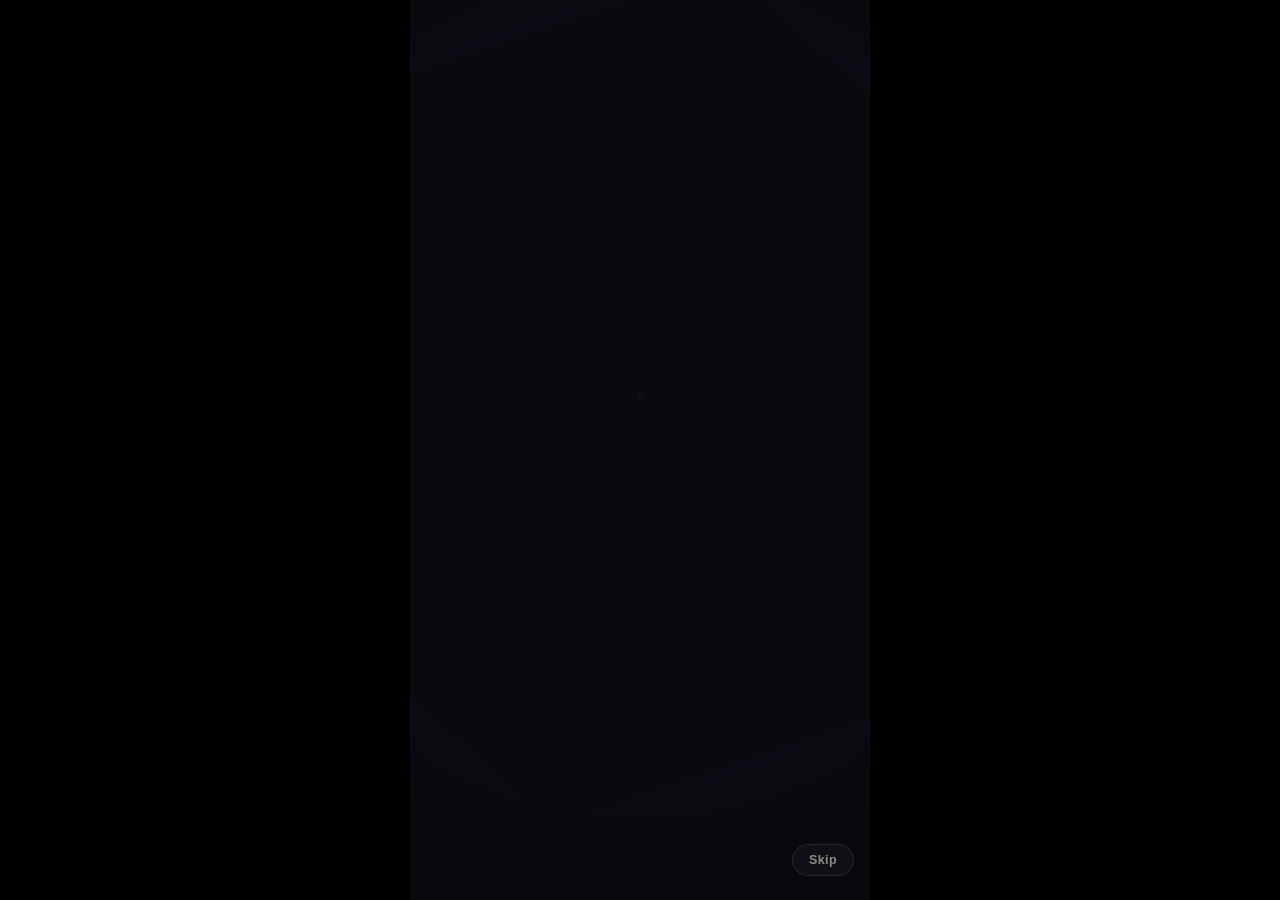
==== commit f1560833: "29 cameras (decade vintage + black & white + more beauty), 3D intro animation, NOMO-style UI" ====
--- a/web/index.html
+++ b/web/index.html
@@ -10,6 +10,12 @@
 </head>
 <body>
 <div id="app">
+
+  <!-- 3D intro -->
+  <section class="screen" id="screen-intro">
+    <canvas id="intro-canvas"></canvas>
+    <button class="skip-btn" id="intro-skip">Skip</button>
+  </section>
 
   <!-- Splash -->
   <section class="screen" id="screen-splash">
@@ -104,6 +110,7 @@
       <div class="vf-bottom">
         <div class="family-row" id="family-row">
           <button class="fam active" data-group="vintage">Vintage</button>
+          <button class="fam" data-group="bw">B&amp;W</button>
           <button class="fam" data-group="beauty">Beauty</button>
         </div>
 
@@ -240,6 +247,7 @@
 <script src="js/cameras.js"></script>
 <script src="js/effects.js"></script>
 <script src="js/video.js"></script>
+<script src="js/intro.js"></script>
 <script src="js/pro.js"></script>
 <script src="js/app.js"></script>
 </body>
--- a/web/css/styles.css
+++ b/web/css/styles.css
@@ -396,6 +396,18 @@
   padding: 7px 14px; border-radius: 999px; cursor: pointer; margin-left: 4px;
 }
 .viewer-actions { display: flex; gap: 10px; }
+
+/* ---------- 3D intro ---------- */
+#screen-intro { background: #06060a; }
+#intro-canvas { position: absolute; inset: 0; width: 100%; height: 100%; display: block; }
+.skip-btn {
+  position: absolute; right: 16px; bottom: 24px;
+  appearance: none; border: 1px solid var(--line); background: var(--glass);
+  color: var(--muted); font-family: inherit; font-size: 12.5px; font-weight: 700;
+  padding: 8px 16px; border-radius: 999px; cursor: pointer;
+  backdrop-filter: blur(12px); letter-spacing: .4px;
+}
+.skip-btn:active { transform: scale(.96); }
 
 /* ---------- Toast ---------- */
 .toast {
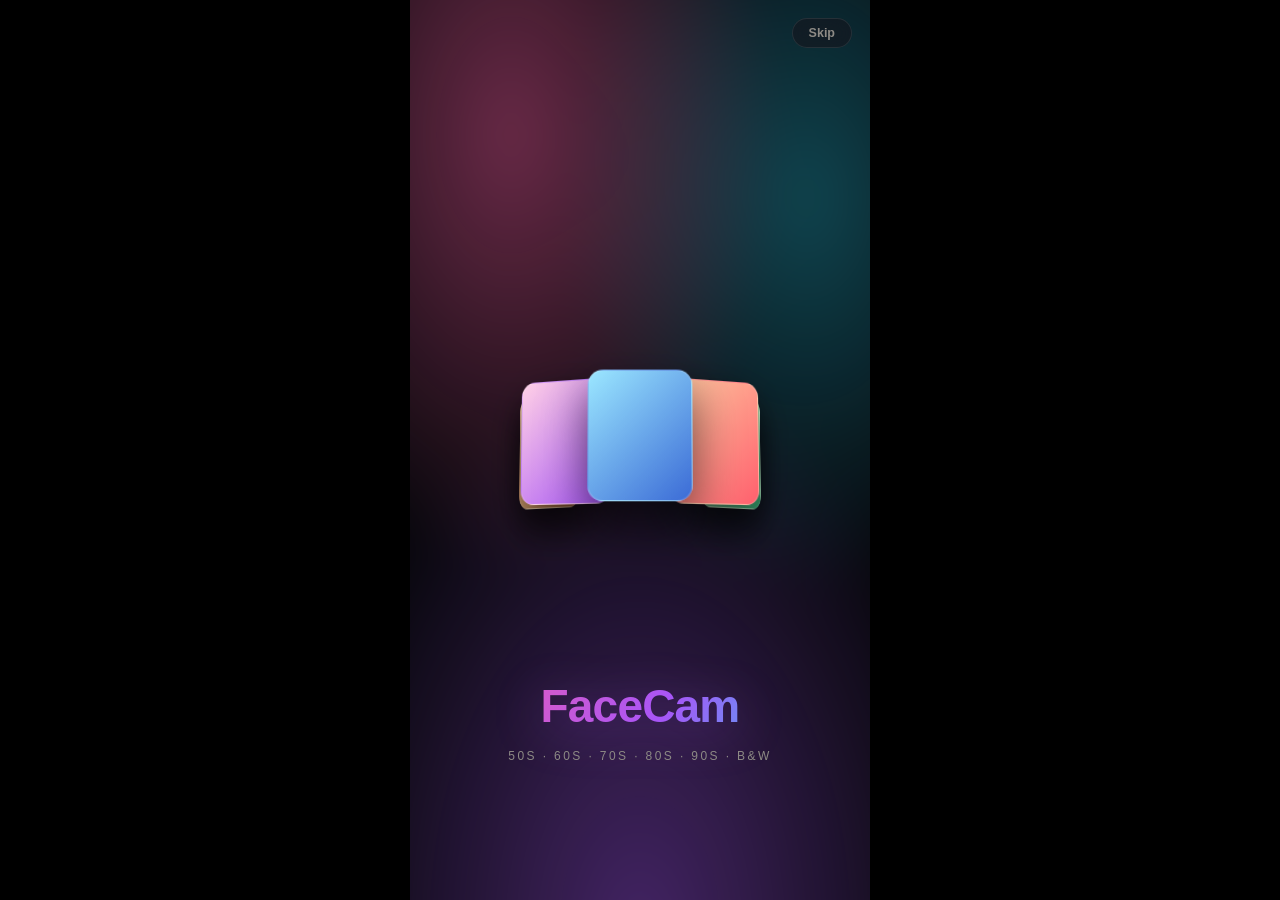
==== commit cfb85644: "Add decade + B&W vintage looks, more beauty looks, 3D intro and Chinese-app UI Web + Android: - 6 ne" ====
--- a/web/index.html
+++ b/web/index.html
@@ -11,19 +11,25 @@
 <body>
 <div id="app">
 
-  <!-- 3D intro -->
-  <section class="screen" id="screen-intro">
-    <canvas id="intro-canvas"></canvas>
-    <button class="skip-btn" id="intro-skip">Skip</button>
-  </section>
-
-  <!-- Splash -->
-  <section class="screen" id="screen-splash">
-    <div class="splash-inner">
-      <div class="logo">FaceCam</div>
-      <div class="logo-sub">Vintage. Beauty. Video.</div>
-      <div class="film-strip"></div>
-    </div>
+  <!-- 3D Intro -->
+  <section class="screen intro" id="screen-intro">
+    <div class="intro-bg"></div>
+    <div class="intro-stage">
+      <div class="intro-gallery" id="intro-gallery">
+        <div class="intro-card c1"></div>
+        <div class="intro-card c2"></div>
+        <div class="intro-card c3"></div>
+        <div class="intro-card c4"></div>
+        <div class="intro-card c5"></div>
+      </div>
+      <div class="intro-shutter"><span></span></div>
+      <div class="intro-flash"></div>
+    </div>
+    <div class="intro-title">
+      <div class="intro-wordmark">FaceCam</div>
+      <div class="intro-sub">50s &middot; 60s &middot; 70s &middot; 80s &middot; 90s &middot; B&amp;W</div>
+    </div>
+    <button class="intro-skip" id="intro-skip">Skip</button>
   </section>
 
   <!-- Onboarding -->
@@ -32,10 +38,10 @@
       <div class="logo small">FaceCam</div>
       <p class="onb-lead">Reels, selfies aur photos ke liye ek hi camera — vintage film looks, clean beauty, video, slow motion aur subtitles.</p>
       <ul class="onb-list">
-        <li>13 vintage film + 4 beauty cameras</li>
+        <li>Decade looks — 50s, 60s, 70s, 80s, 90s &amp; B&amp;W</li>
+        <li>19 vintage film + 9 beauty cameras</li>
         <li>Video recording, look baked in</li>
-        <li>Slow motion 0.5x / 0.25x</li>
-        <li>Subtitles aur live captions</li>
+        <li>Slow motion 0.5x / 0.25x + subtitles</li>
         <li>100% free, no ads, offline</li>
       </ul>
       <button class="btn primary" id="btn-onboard">Enable camera &amp; start</button>
@@ -110,11 +116,17 @@
       <div class="vf-bottom">
         <div class="family-row" id="family-row">
           <button class="fam active" data-group="vintage">Vintage</button>
-          <button class="fam" data-group="bw">B&amp;W</button>
           <button class="fam" data-group="beauty">Beauty</button>
         </div>
 
         <div class="cam-strip" id="cam-strip"></div>
+
+        <div class="intensity-row" id="intensity-row">
+          <span class="intensity-label">Look</span>
+          <input type="range" id="intensity" min="0.4" max="1.6" step="0.05" value="1"
+                 aria-label="Look intensity">
+          <span class="intensity-val" id="intensity-val">100%</span>
+        </div>
 
         <div class="mode-row" id="mode-row">
           <button class="mode-chip active" data-mode="photo">Photo</button>
@@ -247,7 +259,6 @@
 <script src="js/cameras.js"></script>
 <script src="js/effects.js"></script>
 <script src="js/video.js"></script>
-<script src="js/intro.js"></script>
 <script src="js/pro.js"></script>
 <script src="js/app.js"></script>
 </body>
--- a/web/css/styles.css
+++ b/web/css/styles.css
@@ -396,18 +396,6 @@
   padding: 7px 14px; border-radius: 999px; cursor: pointer; margin-left: 4px;
 }
 .viewer-actions { display: flex; gap: 10px; }
-
-/* ---------- 3D intro ---------- */
-#screen-intro { background: #06060a; }
-#intro-canvas { position: absolute; inset: 0; width: 100%; height: 100%; display: block; }
-.skip-btn {
-  position: absolute; right: 16px; bottom: 24px;
-  appearance: none; border: 1px solid var(--line); background: var(--glass);
-  color: var(--muted); font-family: inherit; font-size: 12.5px; font-weight: 700;
-  padding: 8px 16px; border-radius: 999px; cursor: pointer;
-  backdrop-filter: blur(12px); letter-spacing: .4px;
-}
-.skip-btn:active { transform: scale(.96); }
 
 /* ---------- Toast ---------- */
 .toast {
@@ -467,3 +455,150 @@
 .pro-ctl.off { opacity: .45; }
 .pro-note { margin: 0; font-size: 10px; line-height: 1.4; color: #9a978f;
   text-align: center; text-shadow: 0 1px 5px rgba(0,0,0,.85); }
+
+/* ==================================================================== *
+ * FaceCam — "Chinese camera app" UI refresh + 3D intro
+ * ==================================================================== */
+:root {
+  --grad: linear-gradient(120deg, #ff5fa2, #a855f7 55%, #22d3ee);
+  --grad-vintage: linear-gradient(120deg, #ffb347, #ff6a3d 58%, #ff4d8d);
+  --grad-beauty: linear-gradient(120deg, #ff8fc8, #c084fc 55%, #7dd3fc);
+  --grad-active: var(--grad);
+  --glow: 0 10px 30px rgba(168, 85, 247, .34);
+}
+body[data-family="vintage"] { --grad-active: var(--grad-vintage); }
+body[data-family="beauty"]  { --grad-active: var(--grad-beauty); }
+
+#app {
+  background:
+    radial-gradient(120% 60% at 50% -12%, rgba(168,85,247,.20), transparent 62%),
+    radial-gradient(120% 60% at 50% 112%, rgba(34,211,238,.16), transparent 62%),
+    var(--bg);
+}
+
+.btn { border-radius: 16px; }
+.btn.primary { position: relative; overflow: hidden; font-weight: 800; box-shadow: var(--glow); }
+.btn.primary::after {
+  content: ""; position: absolute; inset: 0 0 52% 0; pointer-events: none;
+  background: linear-gradient(rgba(255,255,255,.34), rgba(255,255,255,0));
+}
+
+.icon-btn { border-radius: 16px; }
+.icon-btn.on { background: var(--grad); border-color: transparent; box-shadow: var(--glow); }
+
+.fam.active, .mode-chip.active, .speed.active, .tab.active { box-shadow: 0 8px 22px rgba(168,85,247,.35); }
+.fam.active { background: var(--grad-active); color: #fff; border-color: transparent; }
+.mode-chip.active { background: var(--grad-active); color: #fff; border-color: transparent; }
+.tab.active { background: var(--grad); }
+
+.cam-chip .dot { border-radius: 16px; box-shadow: inset 0 0 0 1px rgba(255,255,255,.16); }
+.cam-chip.active .dot { border-color: transparent; box-shadow: 0 0 0 2px #fff, 0 8px 20px rgba(168,85,247,.45); }
+
+.shutter {
+  background: var(--grad); border-color: rgba(255,255,255,.5);
+  box-shadow: 0 0 0 6px rgba(255,255,255,.06), var(--glow);
+}
+.shutter span { background: #fff; }
+
+.bottom-nav { border-radius: 22px 22px 0 0; }
+.nav-btn.active { color: #fff; }
+.nav-btn.active span {
+  background: var(--grad); -webkit-background-clip: text; background-clip: text; color: transparent;
+  filter: drop-shadow(0 4px 10px rgba(168,85,247,.6));
+}
+
+.shop-card { border-radius: 20px; }
+.shop-card.active { border-color: transparent; box-shadow: 0 0 0 2px rgba(168,85,247,.7), var(--glow); }
+.buy-btn { background: var(--grad); border-radius: 12px; box-shadow: 0 8px 20px rgba(168,85,247,.3); }
+.speed-bake { box-shadow: var(--glow); }
+.tabs { border-radius: 999px; }
+.logo, .intro-wordmark { filter: drop-shadow(0 8px 24px rgba(168,85,247,.35)); }
+
+/* look-intensity slider */
+.intensity-row { display: flex; align-items: center; gap: 10px; padding: 0 8px 10px; }
+.intensity-label { font-size: 10.5px; font-weight: 800; letter-spacing: .8px; color: var(--muted); text-transform: uppercase; }
+.intensity-row input[type="range"] { flex: 1; height: 22px; accent-color: #c084fc; }
+.intensity-val { font-size: 11px; font-weight: 800; color: var(--text); min-width: 42px; text-align: right; }
+
+/* ---------- 3D intro ---------- */
+.intro { align-items: center; justify-content: center; background: #07070b; overflow: hidden; }
+.intro-bg {
+  position: absolute; inset: -20%; pointer-events: none;
+  background:
+    radial-gradient(60% 50% at 30% 25%, rgba(255,95,162,.40), transparent 70%),
+    radial-gradient(55% 45% at 76% 30%, rgba(34,211,238,.30), transparent 70%),
+    radial-gradient(70% 60% at 50% 88%, rgba(168,85,247,.38), transparent 75%);
+  filter: blur(22px);
+}
+.intro.playing .intro-bg { animation: introHue 7s linear infinite; }
+@keyframes introHue { to { filter: blur(22px) hue-rotate(360deg); } }
+
+.intro-stage { position: relative; width: min(82vw, 320px); height: min(50vh, 320px); perspective: 1000px; }
+.intro-gallery {
+  position: absolute; inset: 0; transform-style: preserve-3d; opacity: 0;
+  transform: rotateX(24deg) rotateY(-40deg) translateZ(-120px) scale(.6);
+}
+.intro.playing .intro-gallery { animation: introSpin 3s cubic-bezier(.2,.7,.2,1) forwards; }
+@keyframes introSpin {
+  0%   { transform: rotateX(26deg) rotateY(-46deg) translateZ(-140px) scale(.58); opacity: 0; }
+  16%  { opacity: 1; }
+  62%  { transform: rotateX(10deg) rotateY(14deg) translateZ(24px) scale(1.03); opacity: 1; }
+  100% { transform: rotateX(6deg) rotateY(0deg) translateZ(0) scale(1); opacity: 1; }
+}
+.intro-card {
+  position: absolute; left: 50%; top: 50%; width: 92px; height: 116px;
+  margin: -58px 0 0 -46px; border-radius: 14px;
+  border: 1px solid rgba(255,255,255,.18); box-shadow: 0 18px 40px rgba(0,0,0,.6);
+}
+.intro-card.c1 { background: linear-gradient(135deg,#f4d9a8,#b06a3c); transform: rotateY(-44deg) translateZ(58px) translateX(-72px); }
+.intro-card.c2 { background: linear-gradient(135deg,#ffd0e6,#a855f7); transform: rotateY(-22deg) translateZ(92px) translateX(-38px); }
+.intro-card.c3 { background: linear-gradient(135deg,#9be7ff,#3b6bd6); transform: translateZ(126px); }
+.intro-card.c4 { background: linear-gradient(135deg,#ffc9a0,#ff5f6d); transform: rotateY(22deg) translateZ(92px) translateX(38px); }
+.intro-card.c5 { background: linear-gradient(135deg,#d7ffd0,#2f9e6b); transform: rotateY(44deg) translateZ(58px) translateX(72px); }
+
+.intro-shutter {
+  position: absolute; left: 50%; top: 50%; width: 76px; height: 76px; margin: -38px 0 0 -38px;
+  border-radius: 50%; border: 3px solid rgba(255,255,255,.85);
+  display: flex; align-items: center; justify-content: center; opacity: 0;
+}
+.intro-shutter span { width: 58px; height: 58px; border-radius: 50%; background: #fff; }
+.intro.playing .intro-shutter { animation: introShutter 3s ease forwards; }
+@keyframes introShutter {
+  0%, 40%  { opacity: 0; transform: scale(.6); }
+  48%      { opacity: 1; transform: scale(1); }
+  60%      { opacity: 1; transform: scale(.9); }
+  72%,100% { opacity: 0; transform: scale(1.25); }
+}
+.intro-flash { position: absolute; inset: -40%; background: #fff; opacity: 0; pointer-events: none; }
+.intro.playing .intro-flash { animation: introFlash 3s ease forwards; }
+@keyframes introFlash { 0%, 46% { opacity: 0; } 52% { opacity: .92; } 60%, 100% { opacity: 0; } }
+
+.intro-title { position: absolute; left: 0; right: 0; bottom: 15%; text-align: center; }
+.intro-wordmark {
+  font-size: 46px; font-weight: 800; letter-spacing: -.8px;
+  background: var(--grad); -webkit-background-clip: text; background-clip: text; color: transparent;
+  opacity: 0; transform: translateY(18px) scale(.9);
+}
+.intro-sub {
+  color: var(--muted); margin-top: 8px; font-size: 12px; letter-spacing: 2.4px;
+  text-transform: uppercase; opacity: 0; transform: translateY(12px);
+}
+.intro.playing .intro-wordmark { animation: introRise .7s 1.55s cubic-bezier(.2,.8,.2,1) forwards; }
+.intro.playing .intro-sub { animation: introRise .7s 1.78s cubic-bezier(.2,.8,.2,1) forwards; }
+@keyframes introRise { to { opacity: 1; transform: none; } }
+
+.intro-skip {
+  position: absolute; top: 18px; right: 18px; appearance: none;
+  border: 1px solid var(--line); background: var(--glass); color: var(--muted);
+  font-family: inherit; font-size: 12.5px; font-weight: 700;
+  padding: 7px 16px; border-radius: 999px; cursor: pointer; backdrop-filter: blur(10px);
+}
+
+@media (prefers-reduced-motion: reduce) {
+  .intro.playing .intro-gallery,
+  .intro.playing .intro-shutter,
+  .intro.playing .intro-flash,
+  .intro.playing .intro-bg { animation: none; }
+  .intro-gallery { opacity: 1; transform: none; }
+  .intro-wordmark, .intro-sub { opacity: 1; transform: none; }
+}
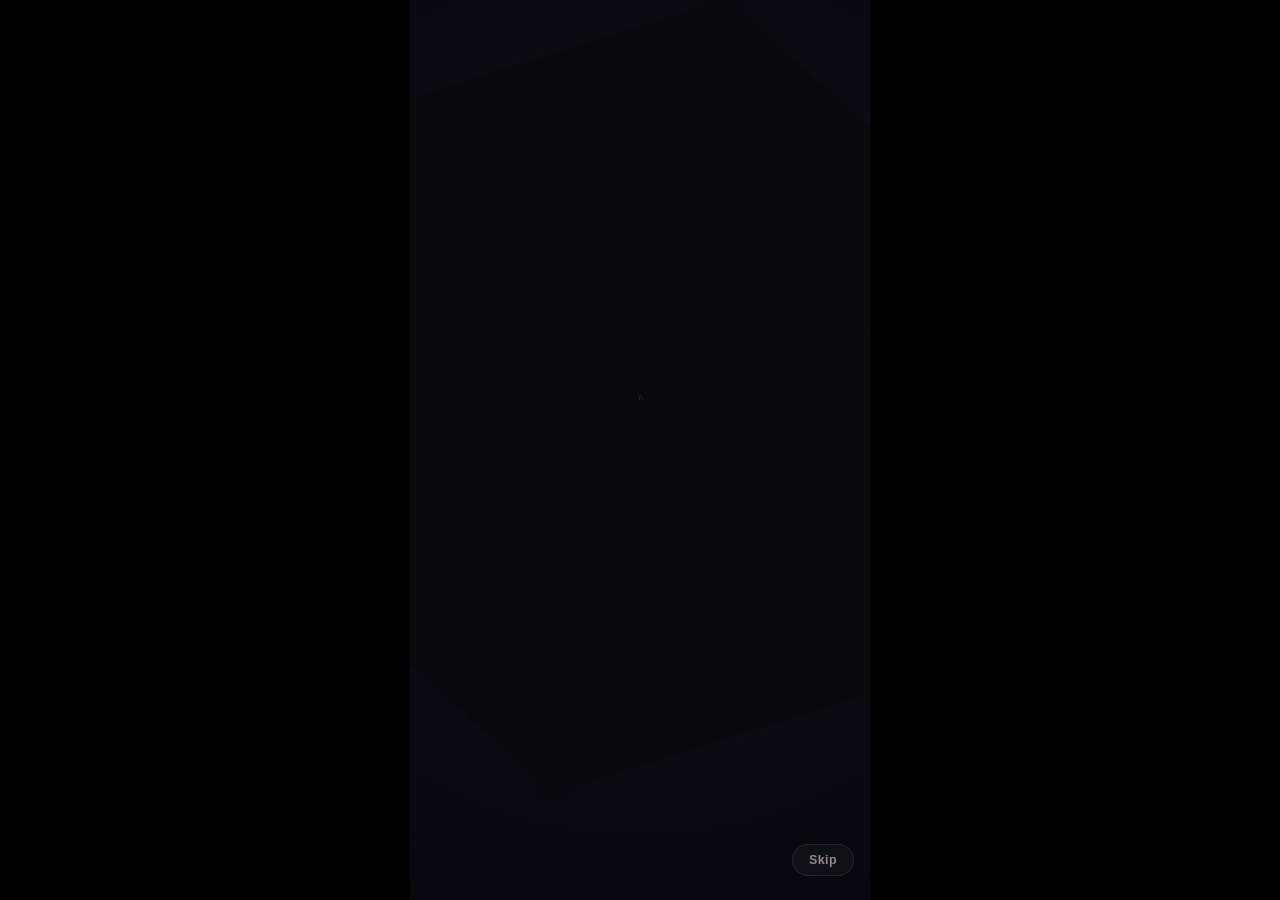
==== commit 9dcb8b54: "Reconcile on the 3-family build; add look intensity + richer video - Keep the Vintage / B&W / Beauty" ====
--- a/web/index.html
+++ b/web/index.html
@@ -11,25 +11,19 @@
 <body>
 <div id="app">
 
-  <!-- 3D Intro -->
-  <section class="screen intro" id="screen-intro">
-    <div class="intro-bg"></div>
-    <div class="intro-stage">
-      <div class="intro-gallery" id="intro-gallery">
-        <div class="intro-card c1"></div>
-        <div class="intro-card c2"></div>
-        <div class="intro-card c3"></div>
-        <div class="intro-card c4"></div>
-        <div class="intro-card c5"></div>
-      </div>
-      <div class="intro-shutter"><span></span></div>
-      <div class="intro-flash"></div>
-    </div>
-    <div class="intro-title">
-      <div class="intro-wordmark">FaceCam</div>
-      <div class="intro-sub">50s &middot; 60s &middot; 70s &middot; 80s &middot; 90s &middot; B&amp;W</div>
-    </div>
-    <button class="intro-skip" id="intro-skip">Skip</button>
+  <!-- 3D intro -->
+  <section class="screen" id="screen-intro">
+    <canvas id="intro-canvas"></canvas>
+    <button class="skip-btn" id="intro-skip">Skip</button>
+  </section>
+
+  <!-- Splash -->
+  <section class="screen" id="screen-splash">
+    <div class="splash-inner">
+      <div class="logo">FaceCam</div>
+      <div class="logo-sub">Vintage. Beauty. Video.</div>
+      <div class="film-strip"></div>
+    </div>
   </section>
 
   <!-- Onboarding -->
@@ -38,10 +32,10 @@
       <div class="logo small">FaceCam</div>
       <p class="onb-lead">Reels, selfies aur photos ke liye ek hi camera — vintage film looks, clean beauty, video, slow motion aur subtitles.</p>
       <ul class="onb-list">
-        <li>Decade looks — 50s, 60s, 70s, 80s, 90s &amp; B&amp;W</li>
-        <li>19 vintage film + 9 beauty cameras</li>
+        <li>13 vintage film + 4 beauty cameras</li>
         <li>Video recording, look baked in</li>
-        <li>Slow motion 0.5x / 0.25x + subtitles</li>
+        <li>Slow motion 0.5x / 0.25x</li>
+        <li>Subtitles aur live captions</li>
         <li>100% free, no ads, offline</li>
       </ul>
       <button class="btn primary" id="btn-onboard">Enable camera &amp; start</button>
@@ -116,6 +110,7 @@
       <div class="vf-bottom">
         <div class="family-row" id="family-row">
           <button class="fam active" data-group="vintage">Vintage</button>
+          <button class="fam" data-group="bw">B&amp;W</button>
           <button class="fam" data-group="beauty">Beauty</button>
         </div>
 
@@ -259,6 +254,7 @@
 <script src="js/cameras.js"></script>
 <script src="js/effects.js"></script>
 <script src="js/video.js"></script>
+<script src="js/intro.js"></script>
 <script src="js/pro.js"></script>
 <script src="js/app.js"></script>
 </body>
--- a/web/css/styles.css
+++ b/web/css/styles.css
@@ -396,6 +396,18 @@
   padding: 7px 14px; border-radius: 999px; cursor: pointer; margin-left: 4px;
 }
 .viewer-actions { display: flex; gap: 10px; }
+
+/* ---------- 3D intro ---------- */
+#screen-intro { background: #06060a; }
+#intro-canvas { position: absolute; inset: 0; width: 100%; height: 100%; display: block; }
+.skip-btn {
+  position: absolute; right: 16px; bottom: 24px;
+  appearance: none; border: 1px solid var(--line); background: var(--glass);
+  color: var(--muted); font-family: inherit; font-size: 12.5px; font-weight: 700;
+  padding: 8px 16px; border-radius: 999px; cursor: pointer;
+  backdrop-filter: blur(12px); letter-spacing: .4px;
+}
+.skip-btn:active { transform: scale(.96); }
 
 /* ---------- Toast ---------- */
 .toast {
@@ -457,16 +469,18 @@
   text-align: center; text-shadow: 0 1px 5px rgba(0,0,0,.85); }
 
 /* ==================================================================== *
- * FaceCam — "Chinese camera app" UI refresh + 3D intro
+ * FaceCam — "Chinese camera app" UI refresh + look-intensity control
  * ==================================================================== */
 :root {
   --grad: linear-gradient(120deg, #ff5fa2, #a855f7 55%, #22d3ee);
   --grad-vintage: linear-gradient(120deg, #ffb347, #ff6a3d 58%, #ff4d8d);
+  --grad-bw: linear-gradient(120deg, #cbd5e1, #94a3b8 60%, #64748b);
   --grad-beauty: linear-gradient(120deg, #ff8fc8, #c084fc 55%, #7dd3fc);
   --grad-active: var(--grad);
   --glow: 0 10px 30px rgba(168, 85, 247, .34);
 }
 body[data-family="vintage"] { --grad-active: var(--grad-vintage); }
+body[data-family="bw"]      { --grad-active: var(--grad-bw); }
 body[data-family="beauty"]  { --grad-active: var(--grad-beauty); }
 
 #app {
@@ -512,93 +526,10 @@
 .buy-btn { background: var(--grad); border-radius: 12px; box-shadow: 0 8px 20px rgba(168,85,247,.3); }
 .speed-bake { box-shadow: var(--glow); }
 .tabs { border-radius: 999px; }
-.logo, .intro-wordmark { filter: drop-shadow(0 8px 24px rgba(168,85,247,.35)); }
+.logo { filter: drop-shadow(0 8px 24px rgba(168,85,247,.35)); }
 
 /* look-intensity slider */
 .intensity-row { display: flex; align-items: center; gap: 10px; padding: 0 8px 10px; }
 .intensity-label { font-size: 10.5px; font-weight: 800; letter-spacing: .8px; color: var(--muted); text-transform: uppercase; }
 .intensity-row input[type="range"] { flex: 1; height: 22px; accent-color: #c084fc; }
 .intensity-val { font-size: 11px; font-weight: 800; color: var(--text); min-width: 42px; text-align: right; }
-
-/* ---------- 3D intro ---------- */
-.intro { align-items: center; justify-content: center; background: #07070b; overflow: hidden; }
-.intro-bg {
-  position: absolute; inset: -20%; pointer-events: none;
-  background:
-    radial-gradient(60% 50% at 30% 25%, rgba(255,95,162,.40), transparent 70%),
-    radial-gradient(55% 45% at 76% 30%, rgba(34,211,238,.30), transparent 70%),
-    radial-gradient(70% 60% at 50% 88%, rgba(168,85,247,.38), transparent 75%);
-  filter: blur(22px);
-}
-.intro.playing .intro-bg { animation: introHue 7s linear infinite; }
-@keyframes introHue { to { filter: blur(22px) hue-rotate(360deg); } }
-
-.intro-stage { position: relative; width: min(82vw, 320px); height: min(50vh, 320px); perspective: 1000px; }
-.intro-gallery {
-  position: absolute; inset: 0; transform-style: preserve-3d; opacity: 0;
-  transform: rotateX(24deg) rotateY(-40deg) translateZ(-120px) scale(.6);
-}
-.intro.playing .intro-gallery { animation: introSpin 3s cubic-bezier(.2,.7,.2,1) forwards; }
-@keyframes introSpin {
-  0%   { transform: rotateX(26deg) rotateY(-46deg) translateZ(-140px) scale(.58); opacity: 0; }
-  16%  { opacity: 1; }
-  62%  { transform: rotateX(10deg) rotateY(14deg) translateZ(24px) scale(1.03); opacity: 1; }
-  100% { transform: rotateX(6deg) rotateY(0deg) translateZ(0) scale(1); opacity: 1; }
-}
-.intro-card {
-  position: absolute; left: 50%; top: 50%; width: 92px; height: 116px;
-  margin: -58px 0 0 -46px; border-radius: 14px;
-  border: 1px solid rgba(255,255,255,.18); box-shadow: 0 18px 40px rgba(0,0,0,.6);
-}
-.intro-card.c1 { background: linear-gradient(135deg,#f4d9a8,#b06a3c); transform: rotateY(-44deg) translateZ(58px) translateX(-72px); }
-.intro-card.c2 { background: linear-gradient(135deg,#ffd0e6,#a855f7); transform: rotateY(-22deg) translateZ(92px) translateX(-38px); }
-.intro-card.c3 { background: linear-gradient(135deg,#9be7ff,#3b6bd6); transform: translateZ(126px); }
-.intro-card.c4 { background: linear-gradient(135deg,#ffc9a0,#ff5f6d); transform: rotateY(22deg) translateZ(92px) translateX(38px); }
-.intro-card.c5 { background: linear-gradient(135deg,#d7ffd0,#2f9e6b); transform: rotateY(44deg) translateZ(58px) translateX(72px); }
-
-.intro-shutter {
-  position: absolute; left: 50%; top: 50%; width: 76px; height: 76px; margin: -38px 0 0 -38px;
-  border-radius: 50%; border: 3px solid rgba(255,255,255,.85);
-  display: flex; align-items: center; justify-content: center; opacity: 0;
-}
-.intro-shutter span { width: 58px; height: 58px; border-radius: 50%; background: #fff; }
-.intro.playing .intro-shutter { animation: introShutter 3s ease forwards; }
-@keyframes introShutter {
-  0%, 40%  { opacity: 0; transform: scale(.6); }
-  48%      { opacity: 1; transform: scale(1); }
-  60%      { opacity: 1; transform: scale(.9); }
-  72%,100% { opacity: 0; transform: scale(1.25); }
-}
-.intro-flash { position: absolute; inset: -40%; background: #fff; opacity: 0; pointer-events: none; }
-.intro.playing .intro-flash { animation: introFlash 3s ease forwards; }
-@keyframes introFlash { 0%, 46% { opacity: 0; } 52% { opacity: .92; } 60%, 100% { opacity: 0; } }
-
-.intro-title { position: absolute; left: 0; right: 0; bottom: 15%; text-align: center; }
-.intro-wordmark {
-  font-size: 46px; font-weight: 800; letter-spacing: -.8px;
-  background: var(--grad); -webkit-background-clip: text; background-clip: text; color: transparent;
-  opacity: 0; transform: translateY(18px) scale(.9);
-}
-.intro-sub {
-  color: var(--muted); margin-top: 8px; font-size: 12px; letter-spacing: 2.4px;
-  text-transform: uppercase; opacity: 0; transform: translateY(12px);
-}
-.intro.playing .intro-wordmark { animation: introRise .7s 1.55s cubic-bezier(.2,.8,.2,1) forwards; }
-.intro.playing .intro-sub { animation: introRise .7s 1.78s cubic-bezier(.2,.8,.2,1) forwards; }
-@keyframes introRise { to { opacity: 1; transform: none; } }
-
-.intro-skip {
-  position: absolute; top: 18px; right: 18px; appearance: none;
-  border: 1px solid var(--line); background: var(--glass); color: var(--muted);
-  font-family: inherit; font-size: 12.5px; font-weight: 700;
-  padding: 7px 16px; border-radius: 999px; cursor: pointer; backdrop-filter: blur(10px);
-}
-
-@media (prefers-reduced-motion: reduce) {
-  .intro.playing .intro-gallery,
-  .intro.playing .intro-shutter,
-  .intro.playing .intro-flash,
-  .intro.playing .intro-bg { animation: none; }
-  .intro-gallery { opacity: 1; transform: none; }
-  .intro-wordmark, .intro-sub { opacity: 1; transform: none; }
-}
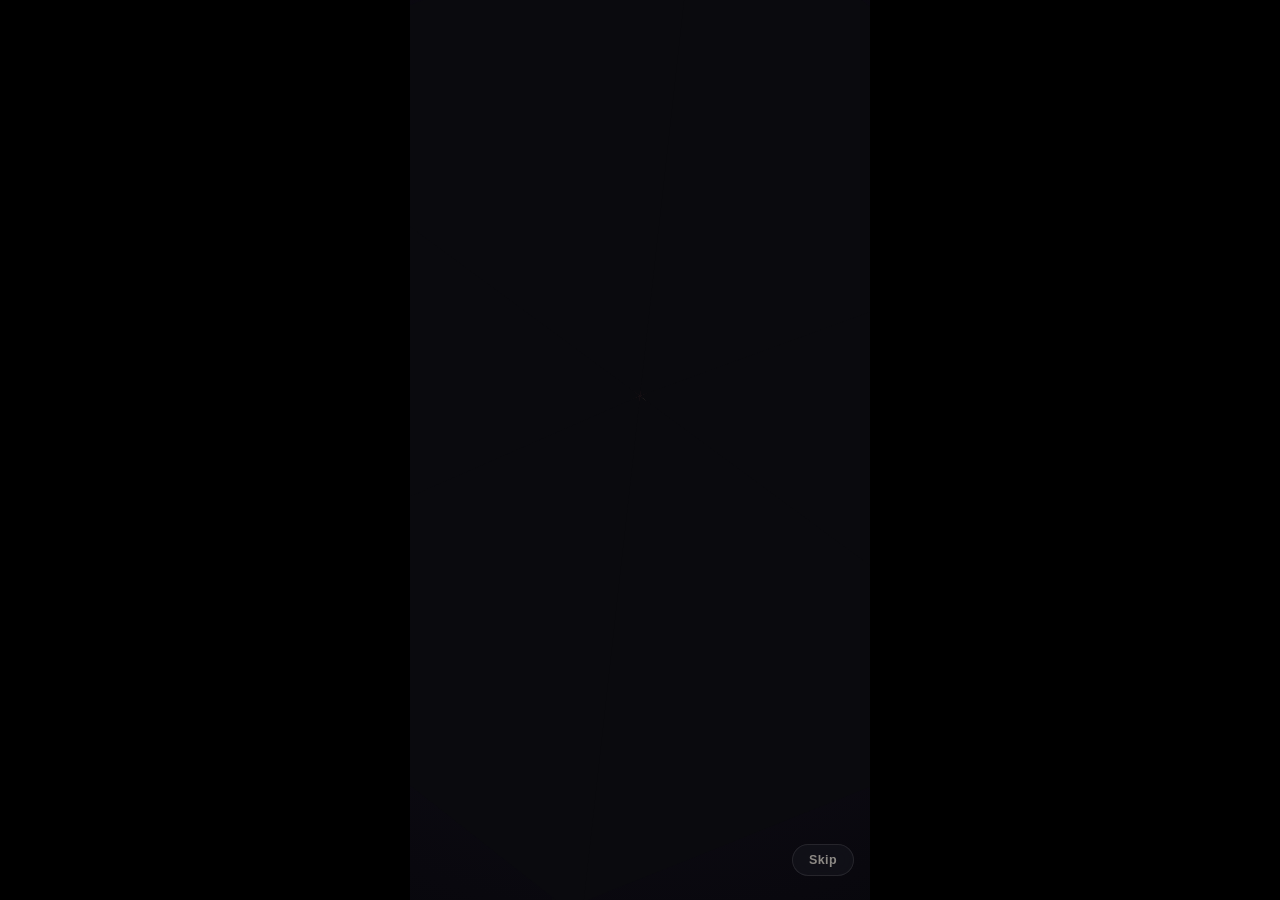
==== commit ab8772ce: "Add photo editor, capture controls, timestamp options and 10 character cameras Cameras (now 43, web " ====
--- a/web/index.html
+++ b/web/index.html
@@ -52,6 +52,7 @@
       <div id="live-frame" class="live-frame"></div>
       <div id="double-chip" class="double-chip"><img alt="First shot"><span>1st shot</span></div>
       <div id="flash-overlay"></div>
+      <div id="focus-ring" class="focus-ring"></div>
 
       <canvas id="pro-canvas" class="pro-canvas"></canvas>
       <div id="pro-grid" class="pro-grid"></div>
@@ -141,6 +142,29 @@
           </div>
         </div>
 
+        <div class="zoom-row" id="zoom-row">
+          <button class="zoom-chip active" data-zoom="1">1x</button>
+          <button class="zoom-chip" data-zoom="2">2x</button>
+          <button class="zoom-chip" data-zoom="3">3x</button>
+        </div>
+
+        <div class="exp-row" id="exp-row">
+          <span class="exp-label">EXP</span>
+          <input type="range" id="exposure" min="-1" max="1" step="0.05" value="0" aria-label="Exposure">
+          <span class="exp-val" id="exposure-val">0.0</span>
+        </div>
+
+        <div class="double-opts" id="double-opts">
+          <span class="exp-label">2x</span>
+          <input type="range" id="double-opacity" min="0.2" max="1" step="0.05" value="0.85" aria-label="Double exposure opacity">
+          <select id="double-blend">
+            <option value="screen">Screen</option>
+            <option value="lighten">Lighten</option>
+            <option value="overlay">Overlay</option>
+            <option value="soft-light">Soft light</option>
+          </select>
+        </div>
+
         <div class="shutter-row">
           <button class="mini-thumb" id="btn-gallery-mini" title="Gallery"><span></span></button>
           <button class="shutter" id="btn-shutter" title="Shutter"><span></span></button>
@@ -174,7 +198,24 @@
         <button class="btn" id="result-retake">Retake</button>
         <button class="btn primary" id="result-save">Save</button>
         <button class="btn" id="result-share">Share</button>
+        <button class="btn" id="result-edit">Edit</button>
         <button class="btn" id="btn-before">Original</button>
+      </div>
+    </div>
+  </section>
+
+  <!-- Photo editor -->
+  <section class="screen" id="screen-editor">
+    <div class="topbar">
+      <button class="icon-btn" id="edit-back">&#8592;</button>
+      <h1>Edit</h1>
+      <button class="icon-btn" id="edit-reset" title="Reset">&#8634;</button>
+    </div>
+    <div class="screen-body edit-body">
+      <div class="edit-preview"><canvas id="edit-canvas"></canvas></div>
+      <div class="edit-sliders" id="edit-sliders"></div>
+      <div class="edit-actions">
+        <button class="btn primary" id="edit-save">Save</button>
       </div>
     </div>
   </section>
@@ -218,6 +259,27 @@
     <div class="screen-body">
       <div class="settings-list">
         <label class="row"><span>Date stamp</span><input type="checkbox" id="set-datestamp"></label>
+        <label class="row"><span>Stamp style</span><select id="set-stamp-style">
+          <option value="retro">Retro '99 01 05</option>
+          <option value="date">Date only</option>
+          <option value="datetime">Date + time</option>
+          <option value="custom">Custom text</option>
+          <option value="off">Off</option>
+        </select></label>
+        <label class="row"><span>Date format</span><select id="set-date-format">
+          <option value="ymd">YYYY/MM/DD</option>
+          <option value="dmy">DD/MM/YYYY</option>
+        </select></label>
+        <label class="row"><span>Custom text</span><input type="text" id="set-custom-text" maxlength="24" placeholder="FaceCam"></label>
+        <label class="row"><span>Film grain</span><select id="set-grain">
+          <option value="0.6">Fine</option>
+          <option value="1">Medium</option>
+          <option value="1.5">Heavy</option>
+        </select></label>
+        <label class="row"><span>Export format</span><select id="set-format">
+          <option value="jpg">JPG</option>
+          <option value="png">PNG</option>
+        </select></label>
         <label class="row"><span>Border / frame</span><input type="checkbox" id="set-border"></label>
         <label class="row"><span>Shutter sound</span><input type="checkbox" id="set-sound"></label>
         <label class="row"><span>FaceCam watermark</span><input type="checkbox" id="set-branding"></label>
@@ -242,6 +304,7 @@
     </div>
     <div class="viewer-actions">
       <button class="btn" id="viewer-close">Close</button>
+      <button class="btn" id="viewer-edit">Edit</button>
       <button class="btn" id="viewer-share">Share</button>
       <button class="btn danger" id="viewer-delete">Delete</button>
     </div>
--- a/web/css/styles.css
+++ b/web/css/styles.css
@@ -533,3 +533,55 @@
 .intensity-label { font-size: 10.5px; font-weight: 800; letter-spacing: .8px; color: var(--muted); text-transform: uppercase; }
 .intensity-row input[type="range"] { flex: 1; height: 22px; accent-color: #c084fc; }
 .intensity-val { font-size: 11px; font-weight: 800; color: var(--text); min-width: 42px; text-align: right; }
+
+/* ---------- zoom / exposure / double-exposure controls ---------- */
+.zoom-row { display: flex; gap: 6px; justify-content: center; margin-bottom: 8px; }
+.zoom-chip {
+  appearance: none; border: 1px solid var(--line); background: var(--glass);
+  color: var(--muted); font-family: inherit; font-size: 12px; font-weight: 800;
+  width: 44px; padding: 6px 0; border-radius: 999px; cursor: pointer;
+  backdrop-filter: blur(10px); transition: all .15s ease;
+}
+.zoom-chip.active { background: var(--grad-active, var(--grad)); color: #fff; border-color: transparent; }
+
+.exp-row { display: flex; align-items: center; gap: 10px; padding: 0 8px 8px; }
+.exp-label { font-size: 10.5px; font-weight: 800; letter-spacing: .8px; color: var(--muted); text-transform: uppercase; }
+.exp-row input[type="range"] { flex: 1; height: 22px; accent-color: #c084fc; }
+.exp-val { font-size: 11px; font-weight: 800; color: var(--text); min-width: 34px; text-align: right; }
+
+.double-opts { display: none; align-items: center; gap: 10px; padding: 0 8px 8px; }
+.double-opts.show { display: flex; }
+.double-opts input[type="range"] { flex: 1; height: 22px; accent-color: #c084fc; }
+.double-opts select {
+  background: var(--glass-2); color: var(--text); border: 1px solid var(--line);
+  border-radius: 10px; padding: 6px 9px; font-size: 12px; font-family: inherit;
+}
+
+/* ---------- tap-to-focus ring ---------- */
+.focus-ring {
+  position: absolute; width: 74px; height: 74px; margin: -37px 0 0 -37px;
+  border: 2px solid #ffd76a; border-radius: 12px; opacity: 0; pointer-events: none;
+  box-shadow: 0 0 14px rgba(255,215,106,.5);
+}
+.focus-ring.go { animation: focusPulse .9s ease forwards; }
+@keyframes focusPulse {
+  0%   { opacity: 0; transform: scale(1.5); }
+  25%  { opacity: 1; transform: scale(1); }
+  70%  { opacity: 1; transform: scale(1); }
+  100% { opacity: 0; transform: scale(1); }
+}
+
+/* ---------- photo editor ---------- */
+.edit-body { display: flex; flex-direction: column; gap: 14px; }
+.edit-preview { display: flex; justify-content: center; }
+.edit-preview canvas {
+  max-width: 100%; max-height: 42vh; border-radius: 14px;
+  box-shadow: 0 16px 42px rgba(0,0,0,.55);
+}
+.edit-sliders { display: flex; flex-direction: column; gap: 10px; }
+.edit-ctl { display: grid; grid-template-columns: 92px 1fr 52px; align-items: center; gap: 10px; }
+.edit-ctl label { font-size: 12.5px; color: var(--muted); font-weight: 600; }
+.edit-ctl input[type="range"] { width: 100%; accent-color: #c084fc; }
+.edit-val { font-size: 11px; font-weight: 800; color: var(--text); text-align: right; }
+.edit-actions { display: flex; justify-content: center; }
+.edit-actions .btn { min-width: 160px; }
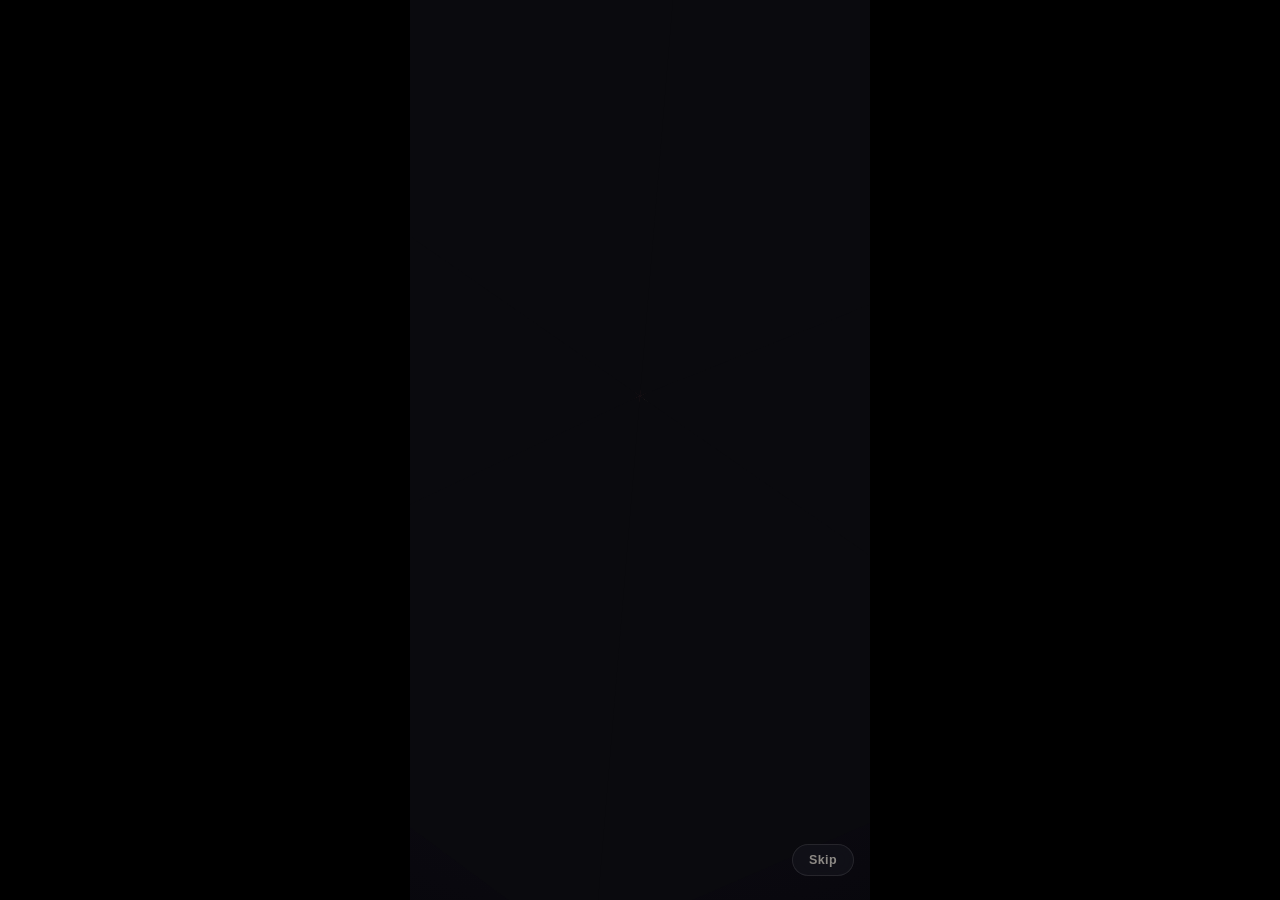
==== commit ca981010: "Video: animated film effects, capture controls, audio treatment, photo-consistent bake Cameras (now " ====
--- a/web/index.html
+++ b/web/index.html
@@ -140,6 +140,35 @@
             </div>
             <label class="live-cap"><input type="checkbox" id="live-captions"> Live captions</label>
           </div>
+          <div class="video-opts">
+            <label class="vopt">Res
+              <select id="vid-res">
+                <option value="source">Auto</option>
+                <option value="720">720p</option>
+                <option value="1080" selected>1080p</option>
+                <option value="2160">4K</option>
+              </select>
+            </label>
+            <label class="vopt">FPS
+              <select id="vid-fps">
+                <option value="24">24</option>
+                <option value="30" selected>30</option>
+                <option value="60">60</option>
+              </select>
+            </label>
+            <label class="vopt">Audio
+              <select id="vid-audio">
+                <option value="original">Original</option>
+                <option value="vintage">Vintage mic</option>
+                <option value="vhs">VHS</option>
+                <option value="cassette">Cassette</option>
+              </select>
+            </label>
+          </div>
+          <div class="video-opts">
+            <label class="live-cap"><input type="checkbox" id="vid-mirror"> Mirror (front)</label>
+            <label class="live-cap"><input type="checkbox" id="vid-bake"> Photo-consistent bake</label>
+          </div>
         </div>
 
         <div class="zoom-row" id="zoom-row">
@@ -167,6 +196,7 @@
 
         <div class="shutter-row">
           <button class="mini-thumb" id="btn-gallery-mini" title="Gallery"><span></span></button>
+          <button class="icon-btn pause-btn" id="btn-pause" title="Pause / resume" style="display:none">&#10073;&#10073;</button>
           <button class="shutter" id="btn-shutter" title="Shutter"><span></span></button>
           <button class="icon-btn flip" id="btn-switch" title="Flip camera">&#8646;</button>
         </div>
--- a/web/css/styles.css
+++ b/web/css/styles.css
@@ -585,3 +585,12 @@
 .edit-val { font-size: 11px; font-weight: 800; color: var(--text); text-align: right; }
 .edit-actions { display: flex; justify-content: center; }
 .edit-actions .btn { min-width: 160px; }
+
+/* ---------- video options + pause ---------- */
+.vopt { display: flex; align-items: center; gap: 5px; font-size: 11px; color: var(--muted); font-weight: 700; }
+.vopt select {
+  background: var(--glass-2); color: var(--text); border: 1px solid var(--line);
+  border-radius: 9px; padding: 5px 7px; font-size: 11.5px; font-family: inherit;
+}
+.pause-btn { width: 46px; height: 46px; font-size: 13px; }
+.pause-btn.on { background: var(--grad); color: #fff; border-color: transparent; }
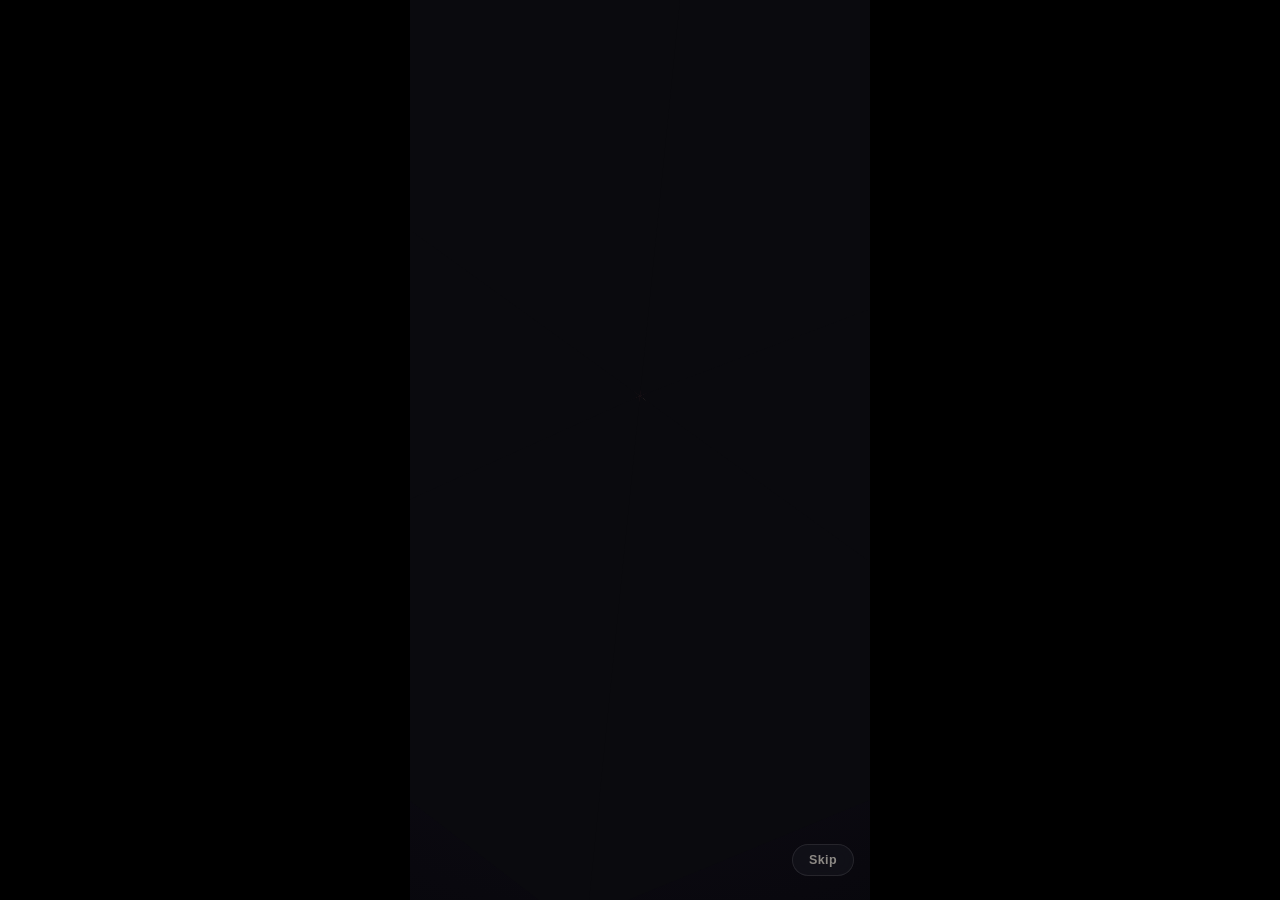
==== commit 3f9f38bb: "Add the FaceCam app icon (Android adaptive + web) and refresh onboarding - New launcher icon: gradie" ====
--- a/web/index.html
+++ b/web/index.html
@@ -6,6 +6,8 @@
 <meta name="theme-color" content="#08080b">
 <meta name="description" content="FaceCam — vintage film, beauty, video, slow motion and subtitles. Free, offline, no ads.">
 <title>FaceCam — Vintage, Beauty &amp; Video</title>
+<link rel="icon" type="image/png" href="icon-256.png">
+<link rel="apple-touch-icon" href="icon-256.png">
 <link rel="stylesheet" href="css/styles.css">
 </head>
 <body>
@@ -29,13 +31,14 @@
   <!-- Onboarding -->
   <section class="screen" id="screen-onboarding">
     <div class="onb">
+      <img class="onb-logo" src="icon-256.png" alt="FaceCam">
       <div class="logo small">FaceCam</div>
       <p class="onb-lead">Reels, selfies aur photos ke liye ek hi camera — vintage film looks, clean beauty, video, slow motion aur subtitles.</p>
       <ul class="onb-list">
-        <li>13 vintage film + 4 beauty cameras</li>
-        <li>Video recording, look baked in</li>
-        <li>Slow motion 0.5x / 0.25x</li>
-        <li>Subtitles aur live captions</li>
+        <li>46 cameras — Vintage, B&amp;W &amp; Beauty</li>
+        <li>Decade looks 50s–90s, film stocks &amp; B&amp;W</li>
+        <li>Video: animated film effects, 4K / 60fps</li>
+        <li>Photo editor, double exposure &amp; subtitles</li>
         <li>100% free, no ads, offline</li>
       </ul>
       <button class="btn primary" id="btn-onboard">Enable camera &amp; start</button>
--- a/web/css/styles.css
+++ b/web/css/styles.css
@@ -594,3 +594,9 @@
 }
 .pause-btn { width: 46px; height: 46px; font-size: 13px; }
 .pause-btn.on { background: var(--grad); color: #fff; border-color: transparent; }
+
+/* ---------- app logo on onboarding ---------- */
+.onb-logo {
+  display: block; width: 96px; height: 96px; border-radius: 24px;
+  margin: 0 auto 16px; box-shadow: 0 14px 36px rgba(0,0,0,.55);
+}
